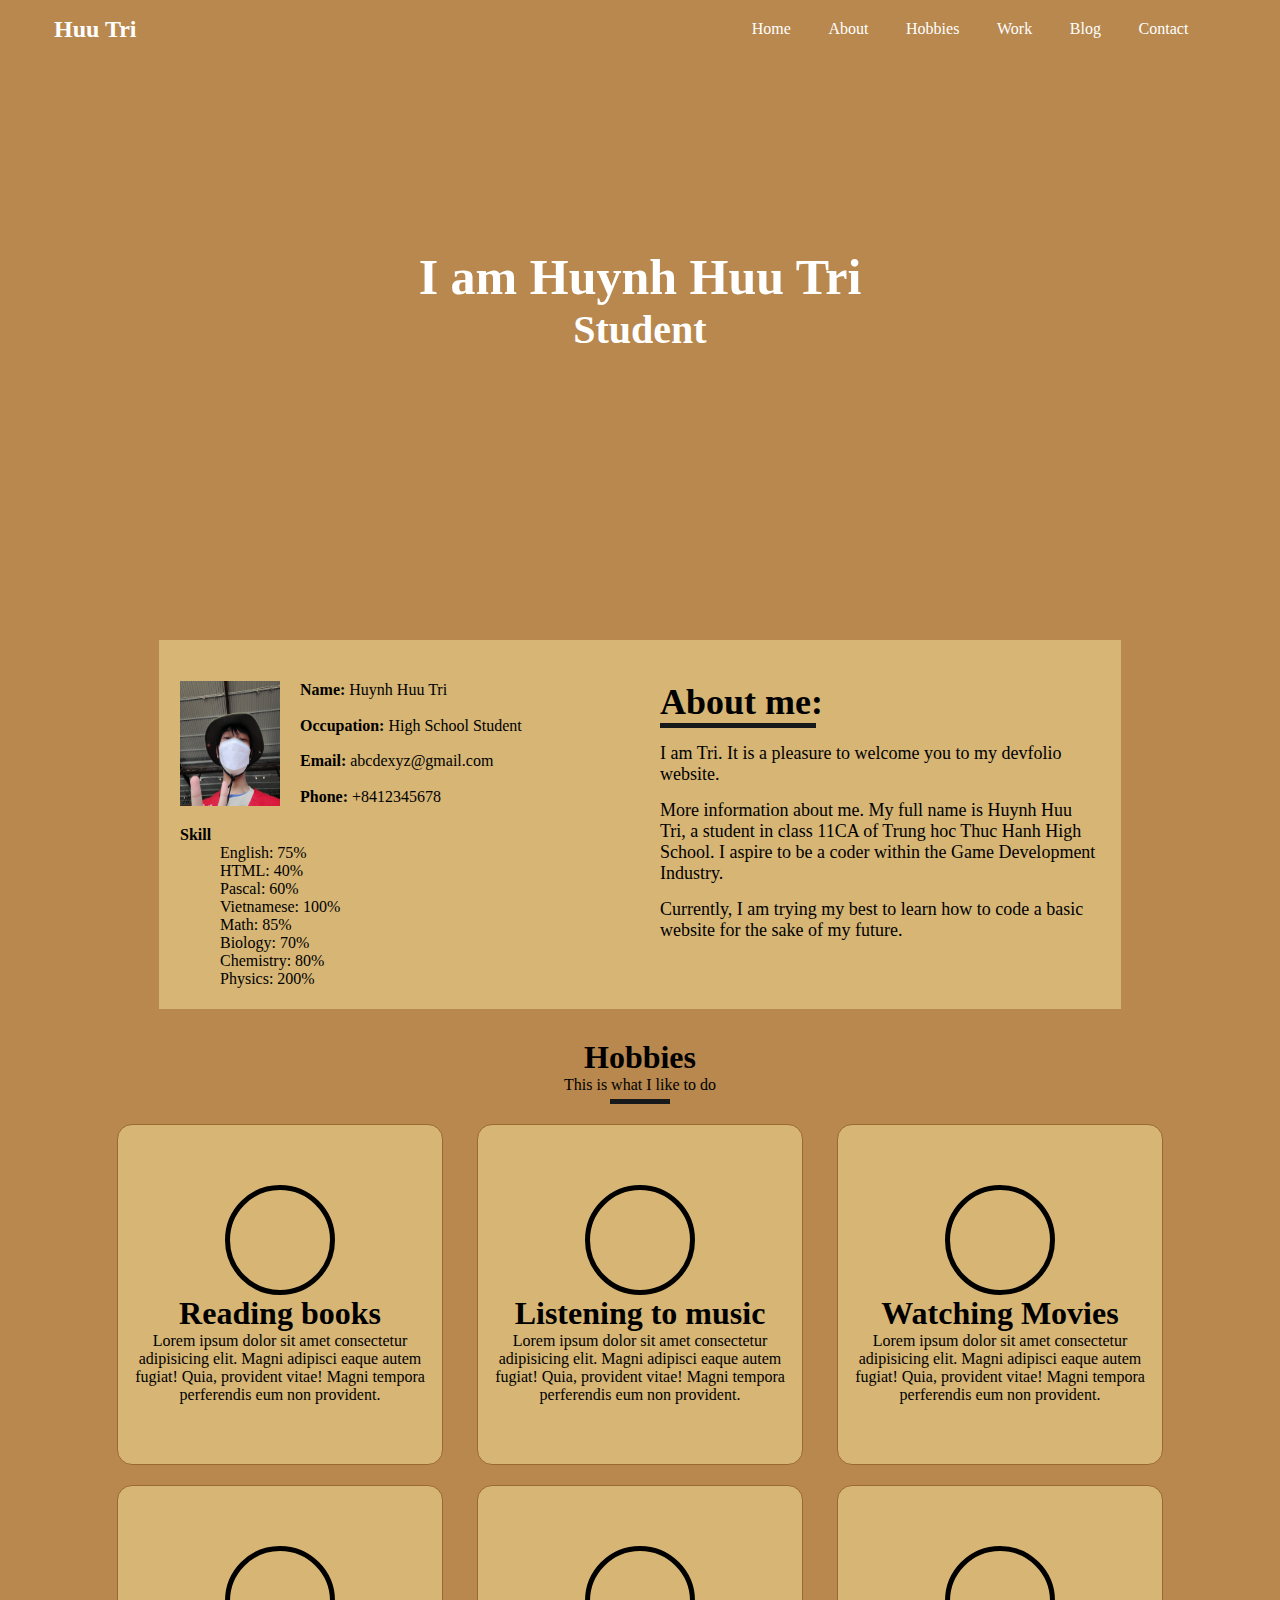
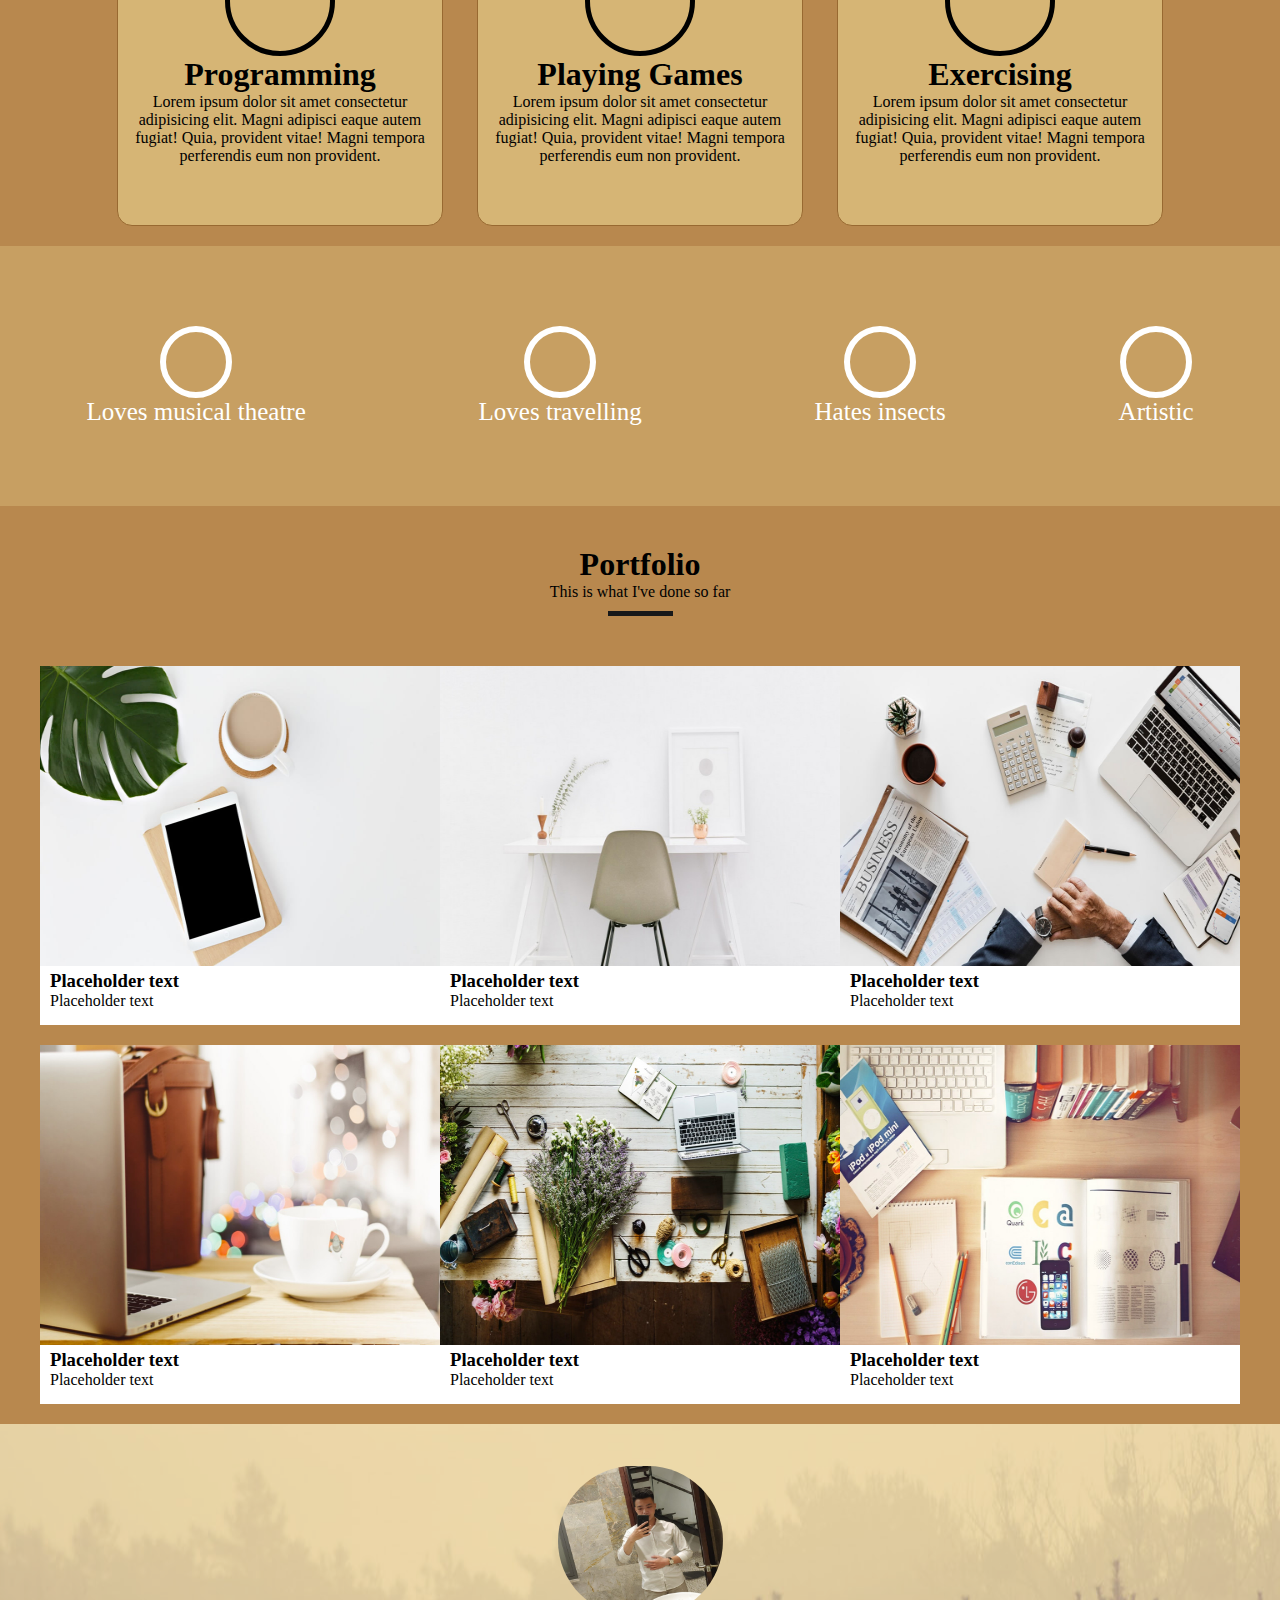
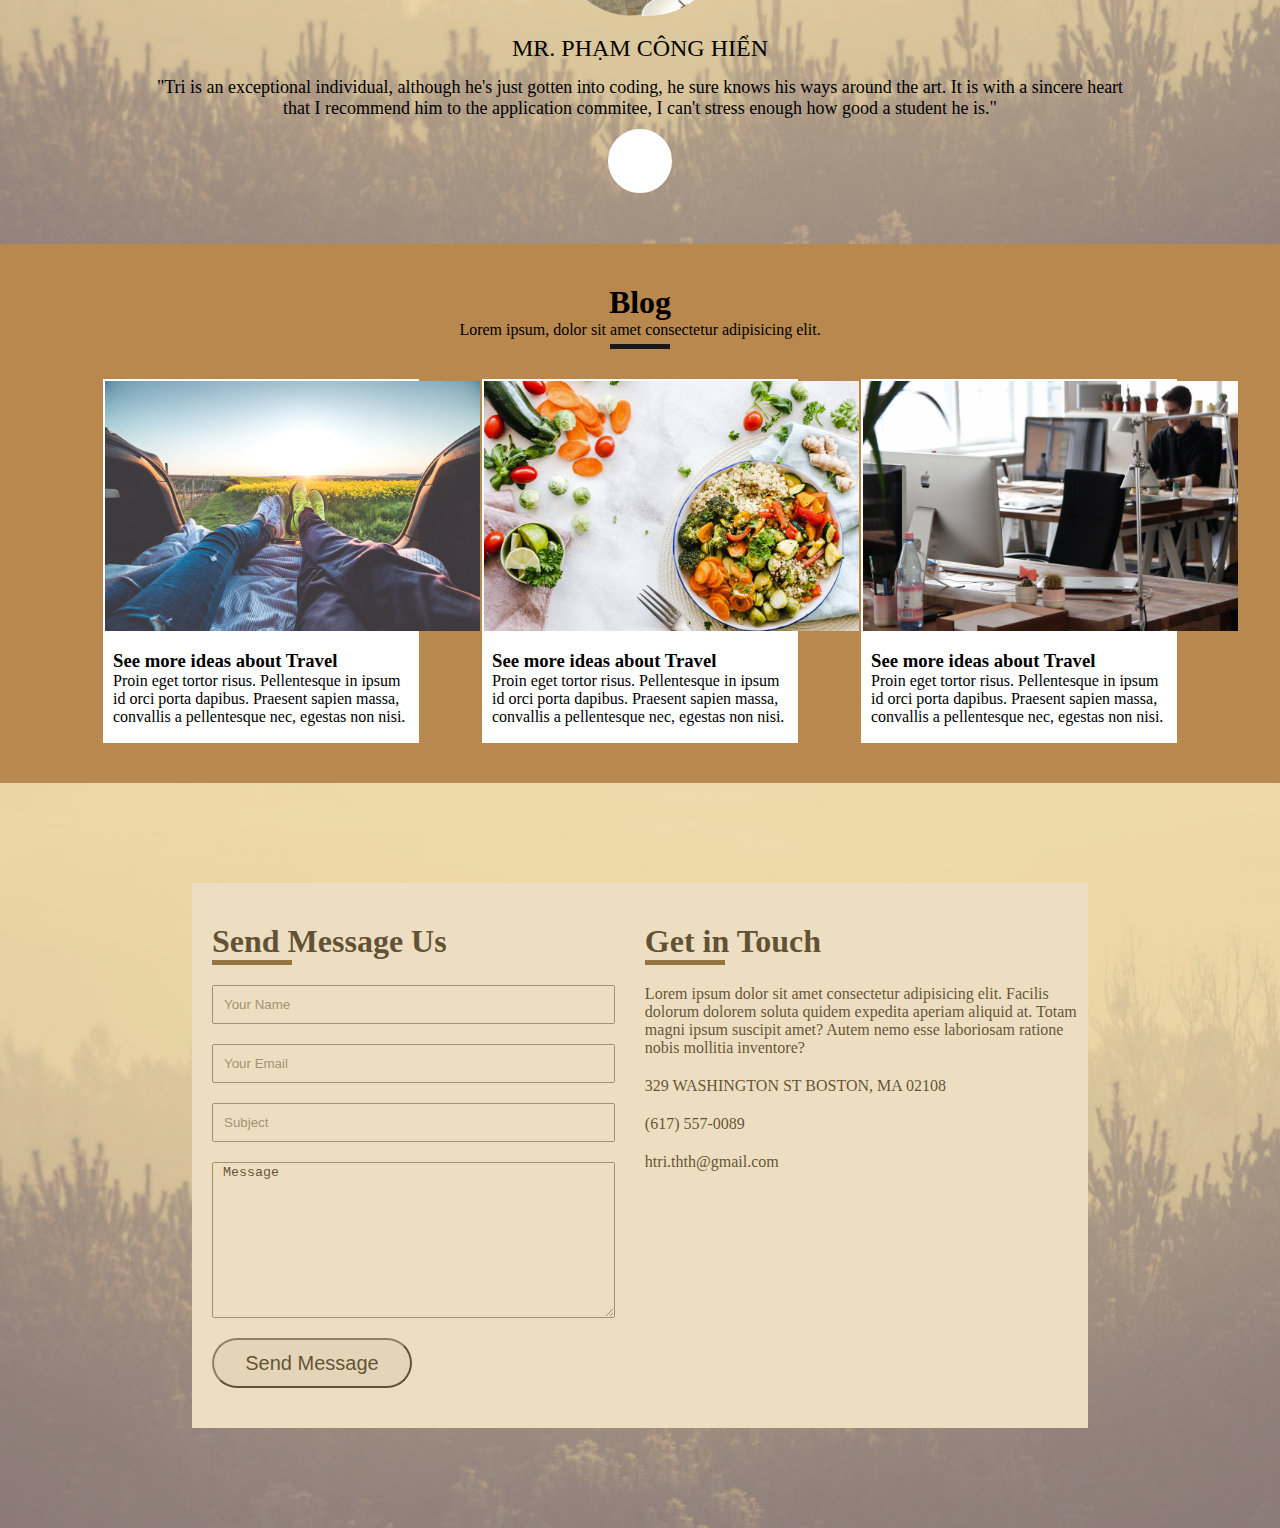
==== index.html @ 5ce6887d "upload source code" ====
<!DOCTYPE html>
<html lang="en">
<head>
    <meta charset="UTF-8">
    <meta http-equiv="X-UA-Compatible" content="IE=edge">
    <meta name="viewport" content="width=device-width, initial-scale=1.0">
    <title>DevFolio</title>
    <link rel="stylesheet" href="DevFolio.css">
    <link rel="stylesheet" href="https://use.fontawesome.com/releases/v5.8.1/css/all.css" integrity="sha384-50oBUHEmvpQ+1lW4y57PTFmhCaXp0ML5d60M1M7uH2+nqUivzIebhndOJK28anvf" crossorigin="anonymous">
</head>
<body>
    <div class="website-container">
        <div class="header">
            <div class="header-devfolio">
                <h2>Huu Tri</h2>
            </div>

            <ul class="header-options-choices">
                <li>Home</li>
                <li>About</li>
                <li>Hobbies</li>
                <li>Work</li>
                <li>Blog</li>
                <li>Contact</li>
            </ul>
        </div>

        <div class="intro">
            <div class="intro-container">
            </div>
            <div class="intro-text">
                <h1 class="intro-title">I am Huynh Huu Tri</h1>
                <h2 class="intro-subtitle">Student</h2>
            </div>
        </div>

        <div class="profile">
            <div class="profile-left">
                <div class="profile-left-top">
                    <img src="./img/Anh Devfolio.jpg" alt="" class="profile-image">
                    <div class="profile-left-top-content">
                        <p><b>Name:</b> Huynh Huu Tri</p>
                        <p><b>Occupation:</b> High School Student</p>
                        <p><b>Email:</b> abcdexyz@gmail.com</p>
                        <p><b>Phone:</b> +8412345678</p>
                    </div>
                </div>
                <b>Skill</b>
                <ul>
                    <li>English: 75%</li>
                    <li>HTML: 40%</li>
                    <li>Pascal: 60%</li>
                    <li>Vietnamese: 100%</li>
                    <li>Math: 85%</li>
                    <li>Biology: 70%</li>
                    <li>Chemistry: 80%</li>
                    <li>Physics: 200%</li>
                </ul>
            </div>
            <div class="profile-right">
                <h1>About me:</h1>
                <div class="profile-bar">
                </div>
                <p>I am Tri. It is a pleasure to welcome you to my devfolio website.</p>
                <p>More information about me. My full name is Huynh Huu Tri, a student in class 11CA of Trung hoc Thuc Hanh High School. I aspire to be a coder within the Game Development Industry.</p>
                <p>Currently, I am trying my best to learn how to code a basic website for the sake of my future.</p>
            </div>
        </div>

        <div class="hobbies">
            <h1>Hobbies</h1>
            <p>This is what I like to do</p>
            <div class="hobby-line">
            </div>
            <div class="hobbies-top">
               <div class="hobby-container">
                    <div class="hobby-all">
                        <div class="hobby">
                            <i class="fas fa-book"></i>
                        </div>
                        <div class="hobby-content">
                            <h1>Reading books</h1>
                            <p>Lorem ipsum dolor sit amet consectetur adipisicing elit. Magni adipisci eaque autem fugiat! Quia, provident vitae! Magni tempora perferendis eum non provident.</p>
                        </div>
                    </div>
               </div>

               <div class="hobby-container">
                    <div class="hobby-all">
                        <div class="hobby">
                            <i class="fas fa-headphones"></i>
                        </div>
                        <div class="hobby-content">
                            <h1>Listening to music</h1>
                            <p>Lorem ipsum dolor sit amet consectetur adipisicing elit. Magni adipisci eaque autem fugiat! Quia, provident vitae! Magni tempora perferendis eum non provident.</p>
                        </div>
                    </div>
               </div>
               <div class="hobby-container">
                    <div class="hobby-all">
                        <div class="hobby">
                            <i class="fas fa-film"></i>
                        </div>
                        <div class="hobby-content">
                            <h1>Watching Movies</h1>
                            <p>Lorem ipsum dolor sit amet consectetur adipisicing elit. Magni adipisci eaque autem fugiat! Quia, provident vitae! Magni tempora perferendis eum non provident.</p>
                        </div>
                    </div>
               </div>
            </div>

            <div class="hobbies-bottom">
               <div class="hobby-container">
                    <div class="hobby-all">
                        <div class="hobby">
                            <i class="fas fa-tv"></i>
                        </div>
                        <div class="hobby-content">
                            <h1>Programming</h1>
                            <p>Lorem ipsum dolor sit amet consectetur adipisicing elit. Magni adipisci eaque autem fugiat! Quia, provident vitae! Magni tempora perferendis eum non provident.</p>
                        </div>
                    </div>
               </div>

               <div class="hobby-container">
                    <div class="hobby-all">
                        <div class="hobby">
                            <i class="fas fa-gamepad"></i>
                        </div>
                        <div class="hobby-content">
                            <h1>Playing Games</h1>
                            <p>Lorem ipsum dolor sit amet consectetur adipisicing elit. Magni adipisci eaque autem fugiat! Quia, provident vitae! Magni tempora perferendis eum non provident.</p>
                        </div>
                    </div>
               </div>
               <div class="hobby-container">
                    <div class="hobby-all">
                        <div class="hobby">
                            <i class="fas fa-walking"></i>
                        </div>
                        <div class="hobby-content">
                            <h1>Exercising</h1>
                            <p>Lorem ipsum dolor sit amet consectetur adipisicing elit. Magni adipisci eaque autem fugiat! Quia, provident vitae! Magni tempora perferendis eum non provident.</p>
                        </div>
                    </div>
               </div>
            </div>
        </div>

        <div class="statistics">
            <div class="statistics-overlay"></div>
            <div class="statistics-container">
                <div class="statistics-circle">
                    <i class="fas fa-theater-masks"></i>
                </div>
                <div class="statistics-content">
                    <p>Loves musical theatre</p>
                </div>
            </div>
            <div class="statistics-container">
                <div class="statistics-circle">
                    <i class="fas fa-passport"></i>
                </div>
                <div class="statistics-content">
                    <p>Loves travelling</p>
                </div>
            </div>
            <div class="statistics-container">
                <div class="statistics-circle">
                    <i class="fas fa-spider"></i>
                </div>
                <div class="statistics-content">
                    <p>Hates insects</p>
                </div>
            </div>
            <div class="statistics-container">
                <div class="statistics-circle">
                    <i class="fas fa-palette"></i>
                </div>
                <div class="statistics-content">
                    <p>Artistic</p>
                </div>
            </div>
        </div>

        <div class="work">
            <div class="work-title">
                <h1>Portfolio</h1>
                <p>This is what I've done so far</p>
            </div>
            <div class="work-bar"></div>
            <div class="work-rows">
                <div class="work-card">
                    <img src="img/work-1.jpg" alt="" class="work-image">
                    <div class="work-wrapper">
                        <h3>Placeholder text</h3>
                        <p>Placeholder text</p>
                    </div>
                </div>
                <div class="work-card">
                    <img src="img/work-2.jpg" alt="" class="work-image">
                    <div class="work-wrapper">
                        <h3>Placeholder text</h3>
                        <p>Placeholder text</p>
                    </div>
                </div>
                <div class="work-card">
                    <img src="img/work-3.jpg" alt="" class="work-image">
                    <div class="work-wrapper">
                        <h3>Placeholder text</h3>
                        <p>Placeholder text</p>
                    </div>
                </div>
            </div>
            <div class="work-rows">
                <div class="work-card">
                    <img src="img/work-4.jpg" alt="" class="work-image">
                    <div class="work-wrapper">
                        <h3>Placeholder text</h3>
                        <p>Placeholder text</p>
                    </div>
                </div>
                <div class="work-card">
                    <img src="img/work-5.jpg" alt="" class="work-image">
                    <div class="work-wrapper">
                        <h3>Placeholder text</h3>
                        <p>Placeholder text</p>
                    </div>
                </div>
                <div class="work-card">
                    <img src="img/work-6.jpg" alt="" class="work-image">
                    <div class="work-wrapper">
                        <h3>Placeholder text</h3>
                        <p>Placeholder text</p>
                    </div>
                </div>
            </div>
        </div>

        <div class="feedback">
            <div class="feedback-overlay"></div>
            <div class="feedback-content">       
                <img src="img/Mentor.jpg" alt="">
                <h2>MR. PHẠM CÔNG HIỂN</h2>
                <p>"Tri is an exceptional individual, although he's just gotten into coding, he sure knows his ways around the art. It is with a sincere heart that I recommend him to the application commitee, I can't stress enough how good a student he is."</p>
                <div class="feedback-icon">
                    <i class="fa fa-quote-right"></i>  
                </div>   
            </div>
        </div>

        <div class="blog">
            <div class="blog-header">
                <h1>Blog</h1>
                <p>Lorem ipsum, dolor sit amet consectetur adipisicing elit.</p>
                <div class="blog-bar"></div>
            </div>
            <div class="blog-content">
                <div class="blog-card">
                    <div class="card-image">
                        <img src="img/post-1.jpg" alt="">
                    </div>
                    <div class="card-body">
                        <h3>See more ideas about Travel</h3>
                        <p>Proin eget tortor risus. Pellentesque in ipsum id orci porta dapibus. Praesent sapien massa, convallis a pellentesque nec, egestas non nisi.</p>
                    </div>
                </div>
                <div class="blog-card">
                    <div class="card-image">
                        <img src="img/post-2.jpg" alt="">
                    </div>
                    <div class="card-body">
                        <h3>See more ideas about Travel</h3>
                        <p>Proin eget tortor risus. Pellentesque in ipsum id orci porta dapibus. Praesent sapien massa, convallis a pellentesque nec, egestas non nisi.</p>
                    </div>
                </div>
                <div class="blog-card">
                    <div class="card-image">
                        <img src="img/post-3.jpg" alt="">
                    </div>
                    <div class="card-body">
                        <h3>See more ideas about Travel</h3>
                        <p>Proin eget tortor risus. Pellentesque in ipsum id orci porta dapibus. Praesent sapien massa, convallis a pellentesque nec, egestas non nisi.</p>
                    </div>
                </div>
            </div>
        </div>

        <div class="contact">
            <div class="contact-overlay">
            </div>
            <div class="contact-content">
                <div class="contact-left">
                    <h1>Send Message Us</h1>
                    <div class="contact-bar"></div>
                    <input type="text" placeholder="Your Name">
                    <input type="text" placeholder="Your Email">
                    <input type="text" placeholder="Subject">
                    <textarea name="" id="" cols="30" rows="10">Message</textarea>
                    <button>Send Message</button>
                </div>
                <div class="contact-right">
                    <h1>Get in Touch</h1>
                    <div class="contact-bar"></div>
                    <p>Lorem ipsum dolor sit amet consectetur adipisicing elit. Facilis dolorum dolorem soluta quidem expedita aperiam aliquid at. Totam magni ipsum suscipit amet? Autem nemo esse laboriosam ratione nobis mollitia inventore?</p>
                    <ul>
                        <li><i class="fas fa-location-arrow"></i> 329 WASHINGTON ST BOSTON, MA 02108</li>
                        <li><i class="fas fa-phone"></i> (617) 557-0089</li>
                        <li><i class="fas fa-envelope"></i> htri.thth@gmail.com</li>
                    </ul>
                </div>
            </div>
        </div>
    </div>
</body>
</html>
---- DevFolio.css ----
*{
    margin: 0;
    list-style: none;
}

.website-container{
    background-color: #b8884e;
}

/* Header */
.header{
    display: flex;
    flex-direction: row;
    width: 100%;
    justify-content: space-around;
    align-items: center;
    margin: 0 auto;
    background-color: #b8884e;
    color: #FFFFFF;
    position: fixed;
    left: 0;
    right: 0;
    top: 0;
    z-index: 11;
}

.header-devfolio{
    width: 40%;

}

.header-options-choices{
    display: flex;
    justify-content: space-evenly;
    align-items: center;
    width: 40%;
    /* padding: 20px 0 20px 0; */
    height: 58.4px;
}

.header-options-choices li{
    list-style: none;
}

/* Intro */

.intro-container{
    /* position: relative; */
    position: absolute;
    background-color: #b8884e;
    opacity: 50%;
    left: 0;
    right: 0;
    top: 0;
    bottom: 0;
}

.intro{
    position: relative;
    color: white;
    background-image: url(https://wallpapers.com/images/hd/dark-academia-harry-potter-1979apfla13d2edk.jpg);
    width: 100%;
    z-index: 1;
    height: 600px;
    display: flex;
    align-items: center;
    justify-content: center;
}

.intro-text{
    text-align: center;
    z-index: 1;
}

.intro-title{
    font-size: 50px;
}

.intro-subtitle{
    font-size: 40px;
}

/* Profile */
.profile{
    margin-top: 40px;
    margin-left: auto;
    margin-right: auto;
    color: black;
    border: 1px solid #d6b575;
    width: 75%;
    display: flex;
    padding-top: 20px;
    background-color: #d6b575;
}

.profile-bar{
    height: 5px;
    width: 156px;
    background-color: #171819;
}

.profile-image{
    width: 100px;
    height: 125px;
}

.profile-left{
    width: 50%;
    margin: 20px;
}

.profile-left li{
    list-style-type: none;
}

.profile-left-top{
    display: flex;
    margin-bottom: 20px;
    font-size: 16px;
}

.profile-left-top-content{
    margin-left: 20px;
    display: flex;
    flex-direction: column;
    justify-content: space-between;
}

.profile-right{
    width: 50%;
    margin: 20px;
    font-size: 18px;
}

.profile-right p{
    margin: 15px 0;
}

/* Services */
.hobbies{
    padding-top: 30px;
    text-align: center;
}

.hobby-line{
    width: 60px;
    height: 5px;
    background-color: #171819;
    margin: 5px auto 20px auto;
}

.hobbies-top{
    display: flex;
    margin-top: 20px;
    justify-content: space-around;
    margin: 0 100px;
}

.hobby-container{
    border: 1px solid #986931;
    border-radius: 15px;
    width: 30%;
    background-color: #d6b575;
}

.hobby-all{
    margin: 60px 10px;
}

.hobby{
    border: 5px solid black;
    border-radius: 50%;
    width: 100px;
    height: 100px;
    line-height: 100px;
    font-size: 60px;
    margin: 0 auto;
}

.hobbies-bottom{
    display: flex;
    margin-top: 20px;
    justify-content: space-around;
    margin: 20px 100px;
}

/* Statistics */
.statistics{
    position: relative;
    background-image: url("https://wallpaperaccess.com/full/5652415.png");
    padding: 80px 0;
    display: flex;
    justify-content: space-around;
    background-blend-mode: multiply;
}

.statistics-overlay{
    position: absolute;
    background-color: #d6b575;
    left: 0;
    right: 0;
    bottom: 0;
    top: 0;
    opacity: 50%;
}

.statistics-container{
    text-align: center;
    z-index: 1;
}

.statistics-content{
    color: white;
    font-size: 25px;
    text-align: center;
}

.statistics-circle{
    border: 6px solid white;
    border-radius: 50%;
    width: 60px;
    height: 60px;
    line-height: 60px;
    font-size: 40px;
    margin: 0 auto;
    color: white;
}

/* Work */
.work-title{
    margin: 40px auto;
    text-align: center;
}

.work-bar{
    width: 65px;
    height: 5px;
    background-color: #171819;
    margin: -30px auto 50px auto;
}

.work-rows{
    display: flex;
    flex-wrap: wrap;
    margin: 20px 40px;
    justify-content: space-evenly;
}

.work-image{
    width: 400px;
    /* object-fit: cover; */
    height: 300px;
}

.work-card{
    background-color: white;
    padding-bottom: 15px;
}

.work-wrapper{
    margin: 0 0 0 10px;
}

/* Feedback */
.feedback{
    background-image: url(img/overlay-bg.jpg);
    background-repeat: no-repeat;
    background-position: center;
    height: 380px;
    position: relative;
    display: flex;
    align-items: center;
    justify-content: center;
    padding: 20px;
    margin-top: 20px;
}

.feedback-overlay{
    position: absolute;
    background-color: #d6b575;
    top: 0;
    left: 0;
    right: 0;
    bottom: 0;
    opacity: 45%;
    /* display: flex;
    justify-content: center; */
}

.feedback-content{
    text-align: center;
    z-index: 1;
    margin: 0 auto;
    width: 80%;
    color: black;
}

.feedback-content img{
    height: 150px;
    width: 165px;
    border-radius: 100px;
}

.feedback-content h2{
    font-weight: 500;
    margin: 15px 0;
}

.feedback-content p{
    font-size: 18px;
    font-weight: 400;
}

.feedback-icon{
    text-align: center;
    font-size: 32px;
    border: 6px solid white;
    border-radius: 50%;
    width: 52px;
    height: 52px;
    line-height: 50px;
    background-color: white;
    margin: 10px auto;
}

/* Blog */
.blog-header{
    margin-top: 40px;
    text-align: center;
}

.blog-bar{
    height: 5px;
    width: 60px;
    background-color: #171819;
    margin: 5px auto 30px auto;
}

.blog-content{
    display: flex;
    margin: 0 40px;
    justify-content: space-evenly;
}

.blog-card{
    background-color: #FFF;
    border: 2px solid #FFF;
    width: 26%;

}

.blog-card img{
    height: 250px;
}

.card-body{
    padding: 15px 8px;
}

/* Contact */
.contact{
    margin-top: 40px;
    position: relative;
    background-image: url(img/overlay-bg.jpg);
    background-repeat: no-repeat;
    background-position: center;
    padding: 100px 0;
}

.contact-overlay{
    position: absolute;
    background-color: #d6b575;
    top: 0;
    left: 0;
    right: 0;
    bottom: 0;
    opacity: 45%;
}

.contact-content{
    padding: 40px 0;
    background-color: white;
    margin: 0 auto;
    width: 70%;
    display: flex;
    /* height: 50%; */
}

.contact-left{
    width: 50%;
    display: flex;
    flex-direction: column;
    margin-left: 20px;
}

.contact-left input{
    margin-top: 20px;
}

.contact-left textarea{
    margin-top: 20px;
}

.contact-left button{
    margin-top: 20px;
    /* width: 107px; */
    font-size: 20px;
    width: 200px;
    height: 50px;
    border-radius: 32px;
}

.contact-right{
    width: 55%;
    margin-left: 30px;
}

.contact-right p{
    margin-top: 20px;
}

.contact-right ul{
    margin-top: 20px;
    padding: 0;
}

.contact-right li{
    margin-top: 20px;
}

.contact-bar{
    height: 5px;
    width: 80px;
    background-color: #5e3e17;
}

.contact-left input{
    padding: 10px;
}

.contact-left textarea{
    padding-left: 10px;
}
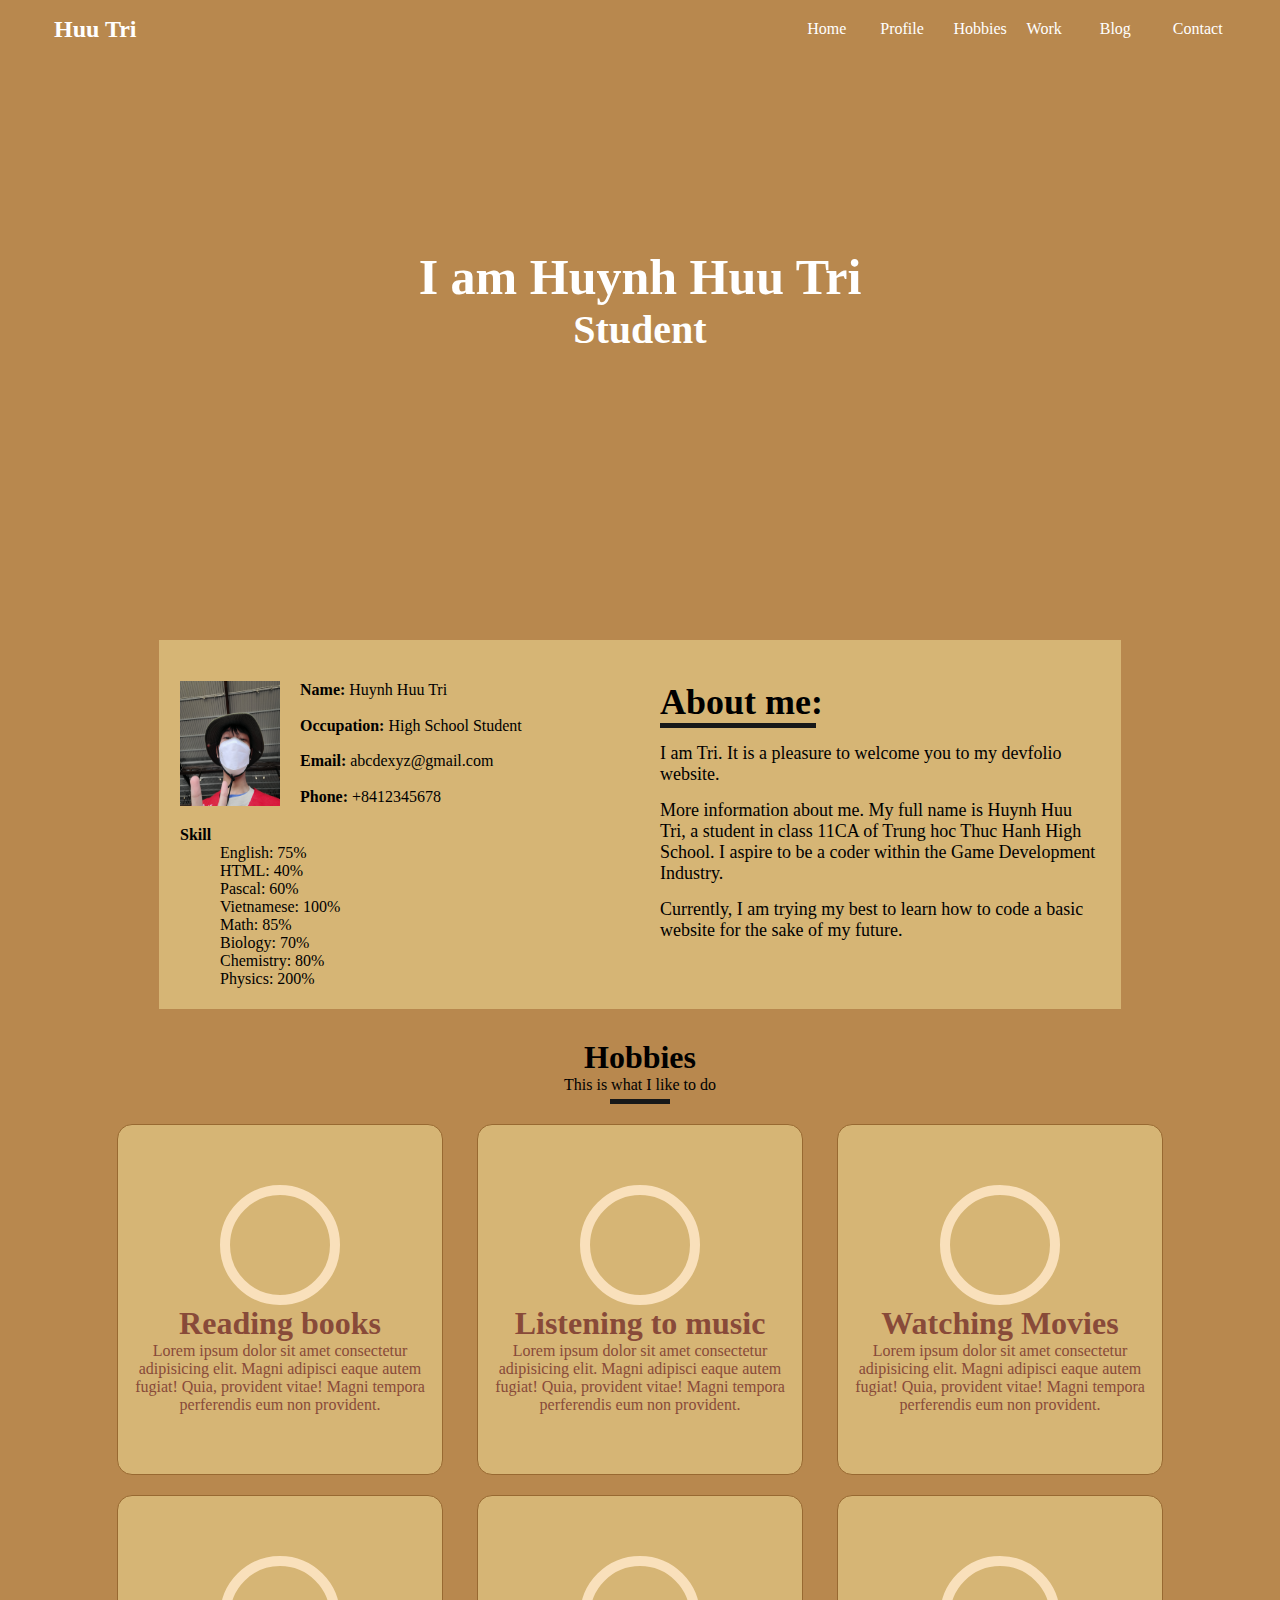
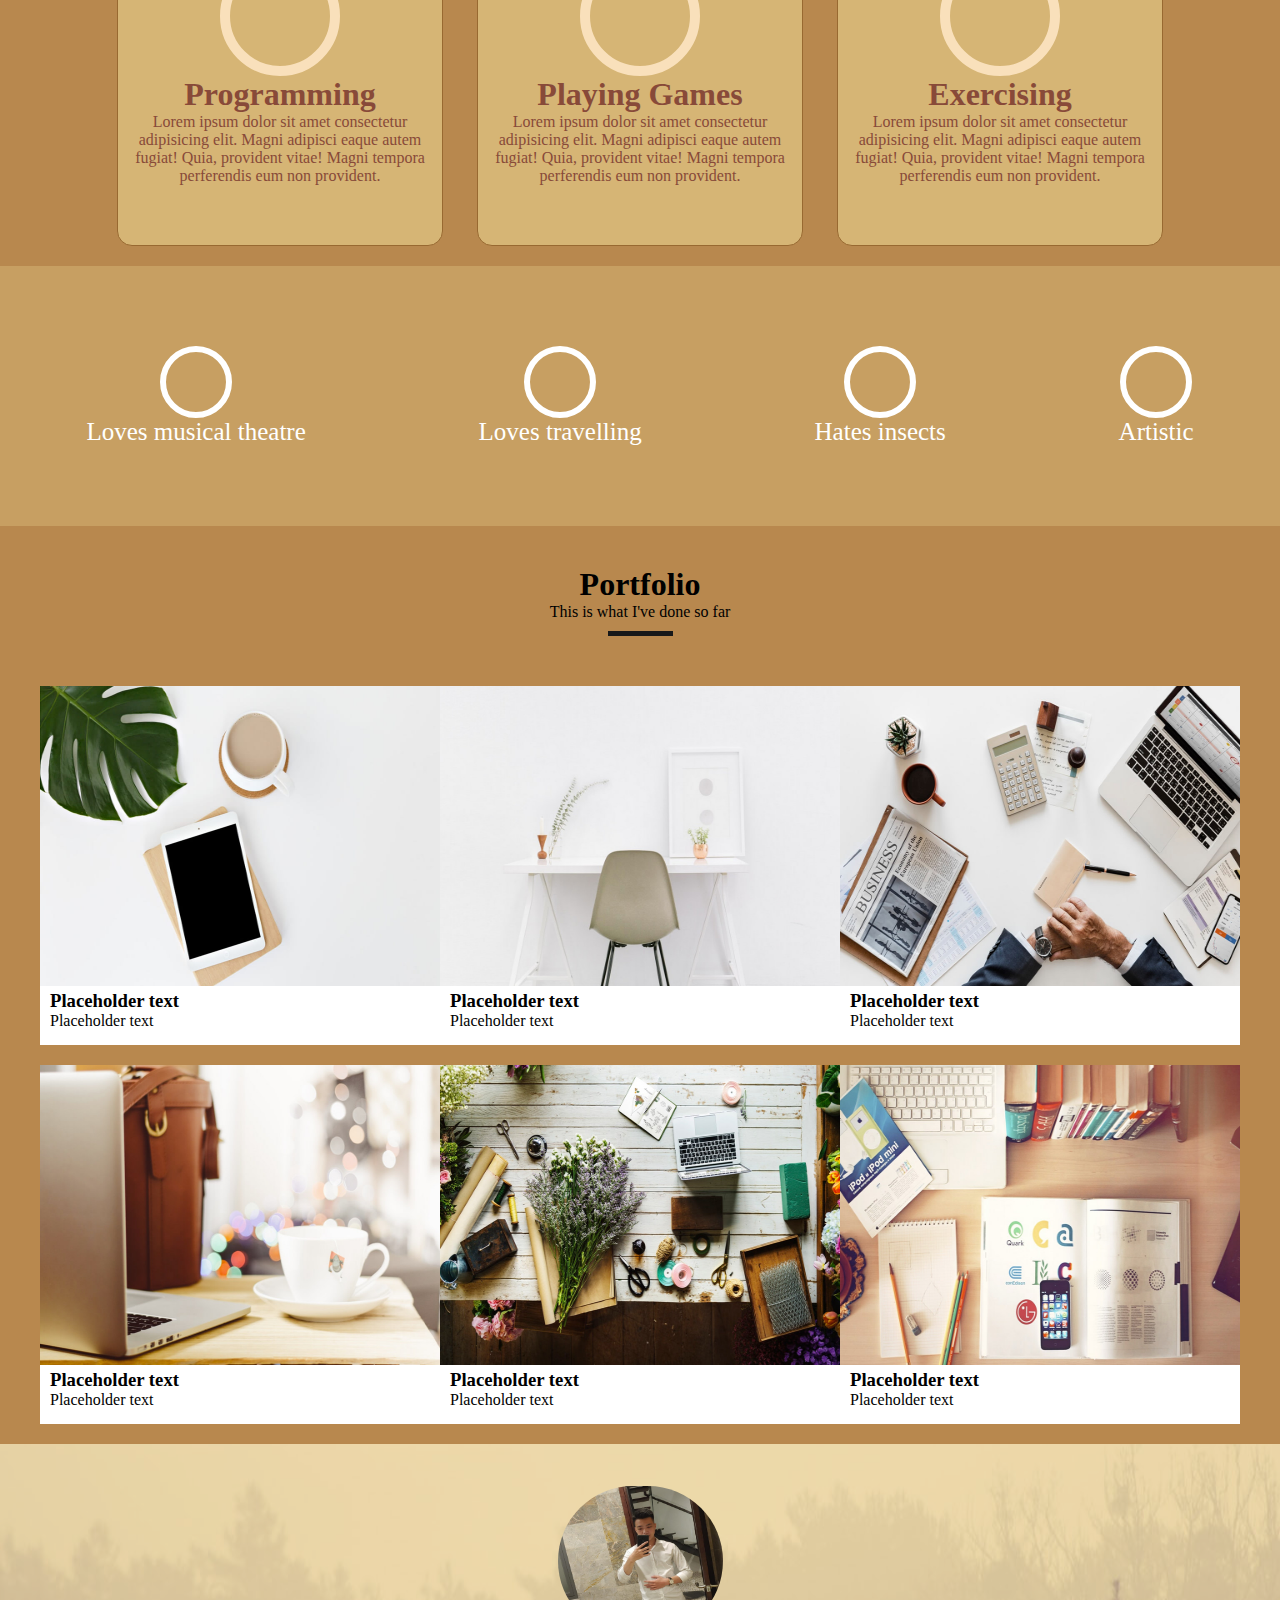
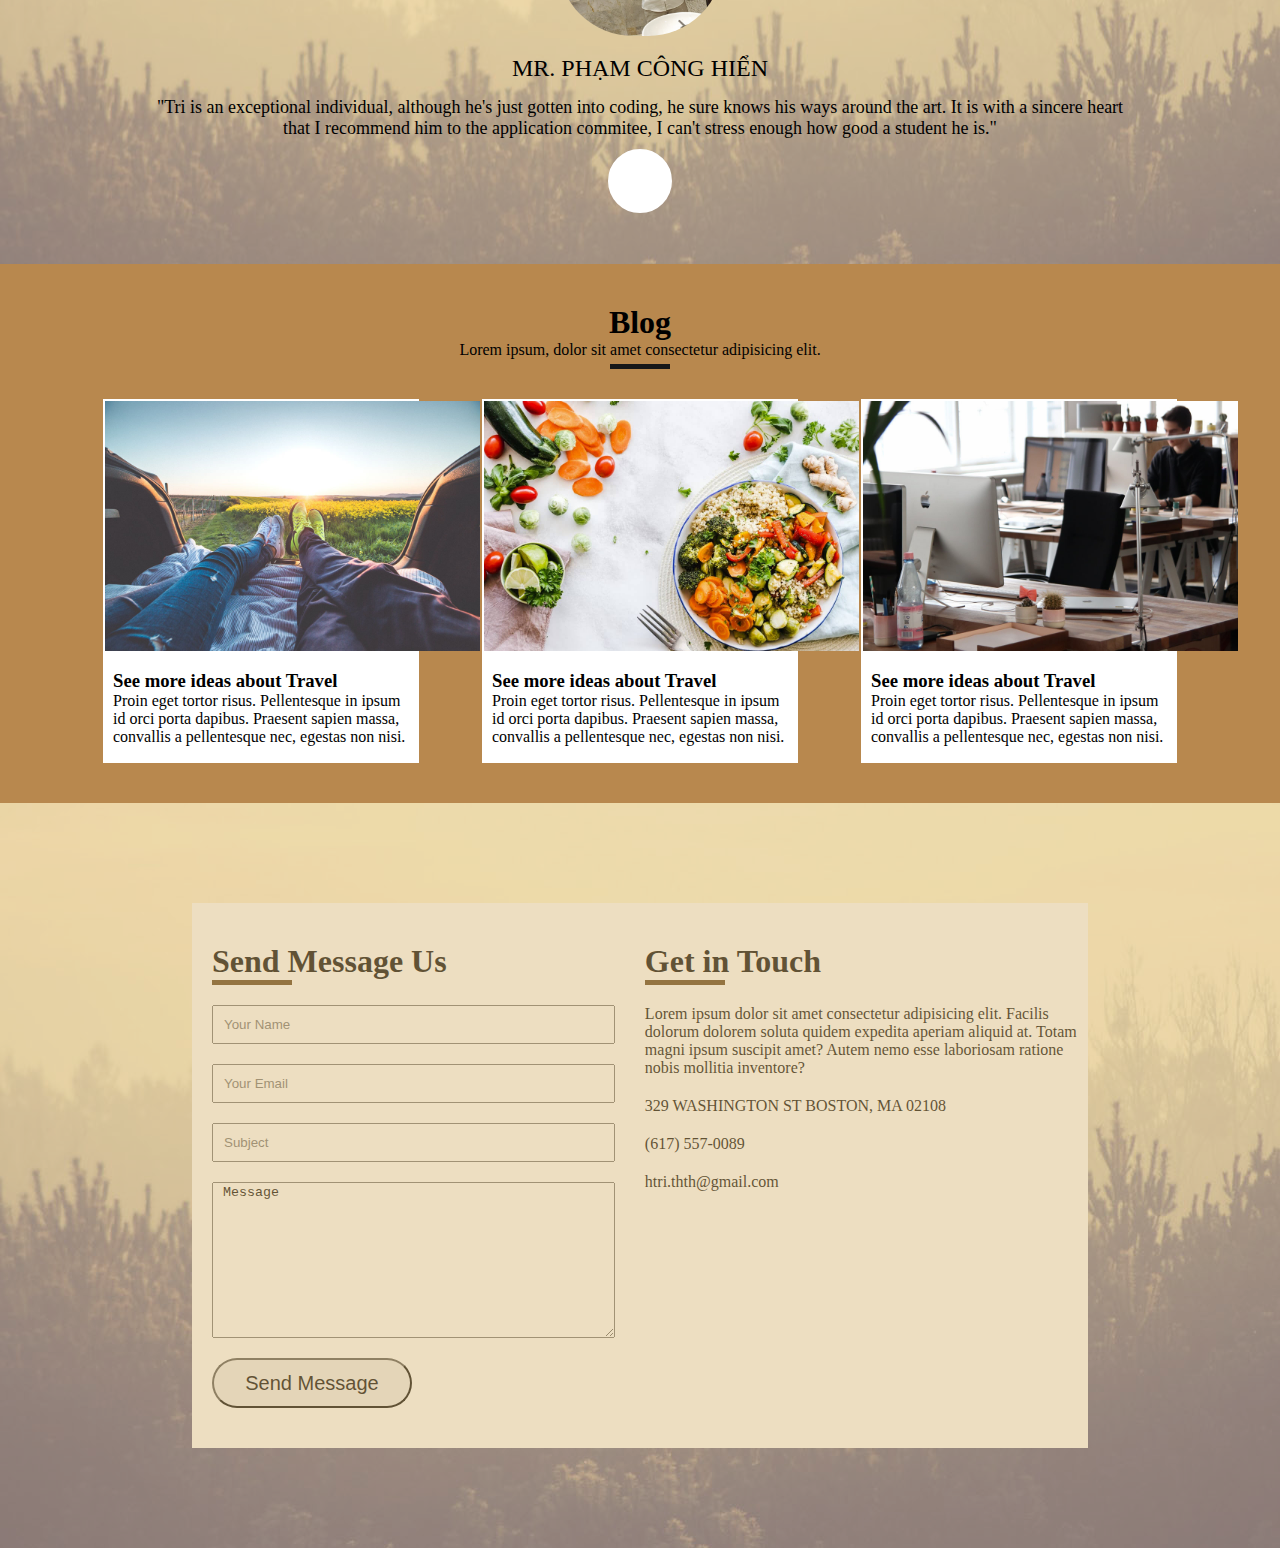
==== commit fddb8b57: "Added hover" ====
--- a/index.html
+++ b/index.html
@@ -16,16 +16,16 @@
             </div>
 
             <ul class="header-options-choices">
-                <li>Home</li>
-                <li>About</li>
-                <li>Hobbies</li>
-                <li>Work</li>
-                <li>Blog</li>
-                <li>Contact</li>
+                <li><a href="#home">Home</a></li>
+                <li><a href="#profile">Profile</a></li>
+                <li><a href="#hobbies">Hobbies</a></li>
+                <li><a href="#portfolio">Work</a></li>
+                <li><a href="#blog">Blog</a></li>
+                <li><a href="#contact">Contact</a></li>
             </ul>
         </div>
 
-        <div class="intro">
+        <div class="intro" id="home">
             <div class="intro-container">
             </div>
             <div class="intro-text">
@@ -34,7 +34,7 @@
             </div>
         </div>
 
-        <div class="profile">
+        <div class="profile" id="profile">
             <div class="profile-left">
                 <div class="profile-left-top">
                     <img src="./img/Anh Devfolio.jpg" alt="" class="profile-image">
@@ -67,7 +67,7 @@
             </div>
         </div>
 
-        <div class="hobbies">
+        <div class="hobbies" id="hobbies">
             <h1>Hobbies</h1>
             <p>This is what I like to do</p>
             <div class="hobby-line">
@@ -183,7 +183,7 @@
             </div>
         </div>
 
-        <div class="work">
+        <div class="work" id="portfolio">
             <div class="work-title">
                 <h1>Portfolio</h1>
                 <p>This is what I've done so far</p>
@@ -249,7 +249,7 @@
             </div>
         </div>
 
-        <div class="blog">
+        <div class="blog" id="blog">
             <div class="blog-header">
                 <h1>Blog</h1>
                 <p>Lorem ipsum, dolor sit amet consectetur adipisicing elit.</p>
@@ -286,7 +286,7 @@
             </div>
         </div>
 
-        <div class="contact">
+        <div class="contact" id="contact">
             <div class="contact-overlay">
             </div>
             <div class="contact-content">
--- a/DevFolio.css
+++ b/DevFolio.css
@@ -1,6 +1,25 @@
 *{
     margin: 0;
     list-style: none;
+}
+
+a{
+    position: absolute;
+    text-decoration: none;
+    color: #FFFFFF;
+    /* left: 0; */
+    /* right: 0; */
+    top: 0;
+    bottom: 0;
+    display: flex;
+    /* text-align: center; */
+    align-items: center;
+    padding: 0 20px;
+}
+
+a:hover{
+    color: #b8884e;
+    background-color: white;
 }
 
 .website-container{
@@ -168,13 +187,21 @@
 }
 
 .hobby{
-    border: 5px solid black;
+    border: 10px solid #F9E0BB;
     border-radius: 50%;
     width: 100px;
     height: 100px;
     line-height: 100px;
     font-size: 60px;
     margin: 0 auto;
+    color: #884A39;
+    transition: all 0.5s ease;
+}
+
+.hobby:hover{
+    background-color: #FFC26F;
+    border-color: #cfad69;
+    color: white;
 }
 
 .hobbies-bottom{
@@ -182,6 +209,10 @@
     margin-top: 20px;
     justify-content: space-around;
     margin: 20px 100px;
+}
+
+.hobby-content{
+    color: #884A39;
 }
 
 /* Statistics */
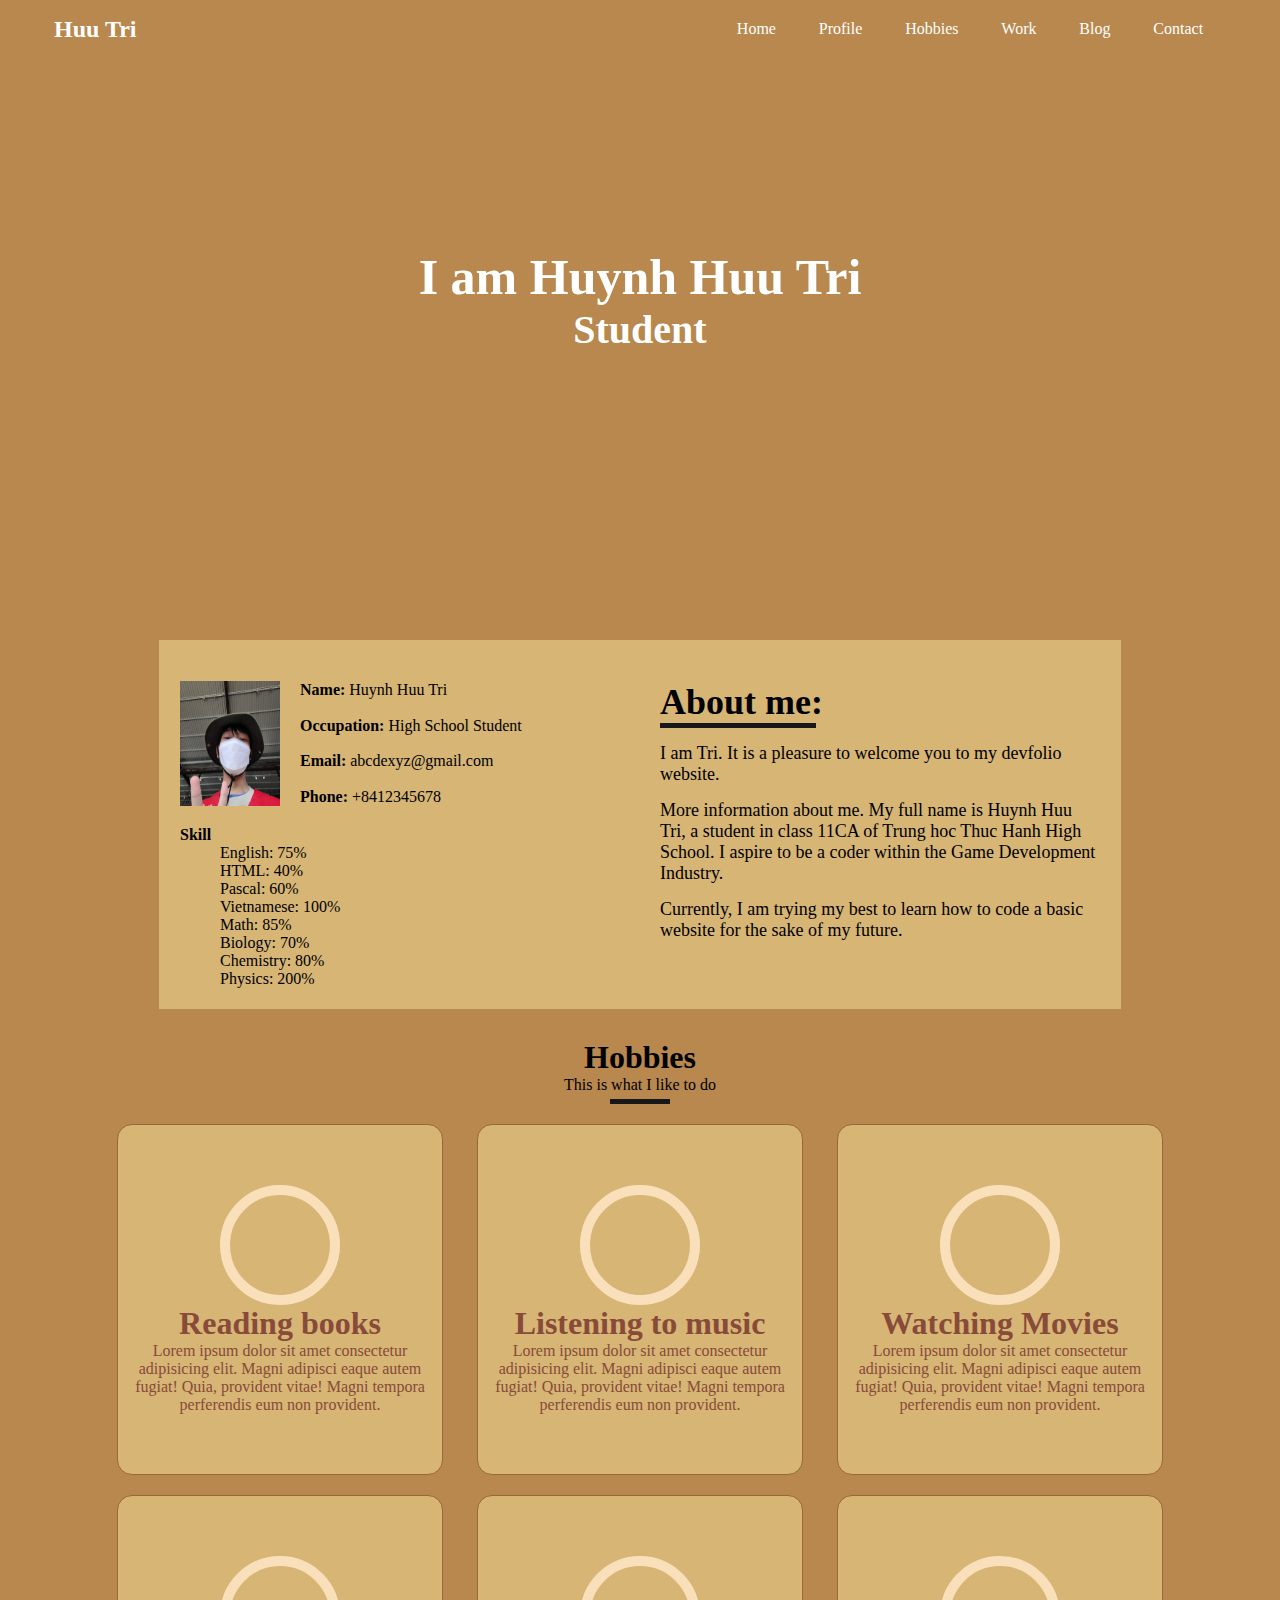
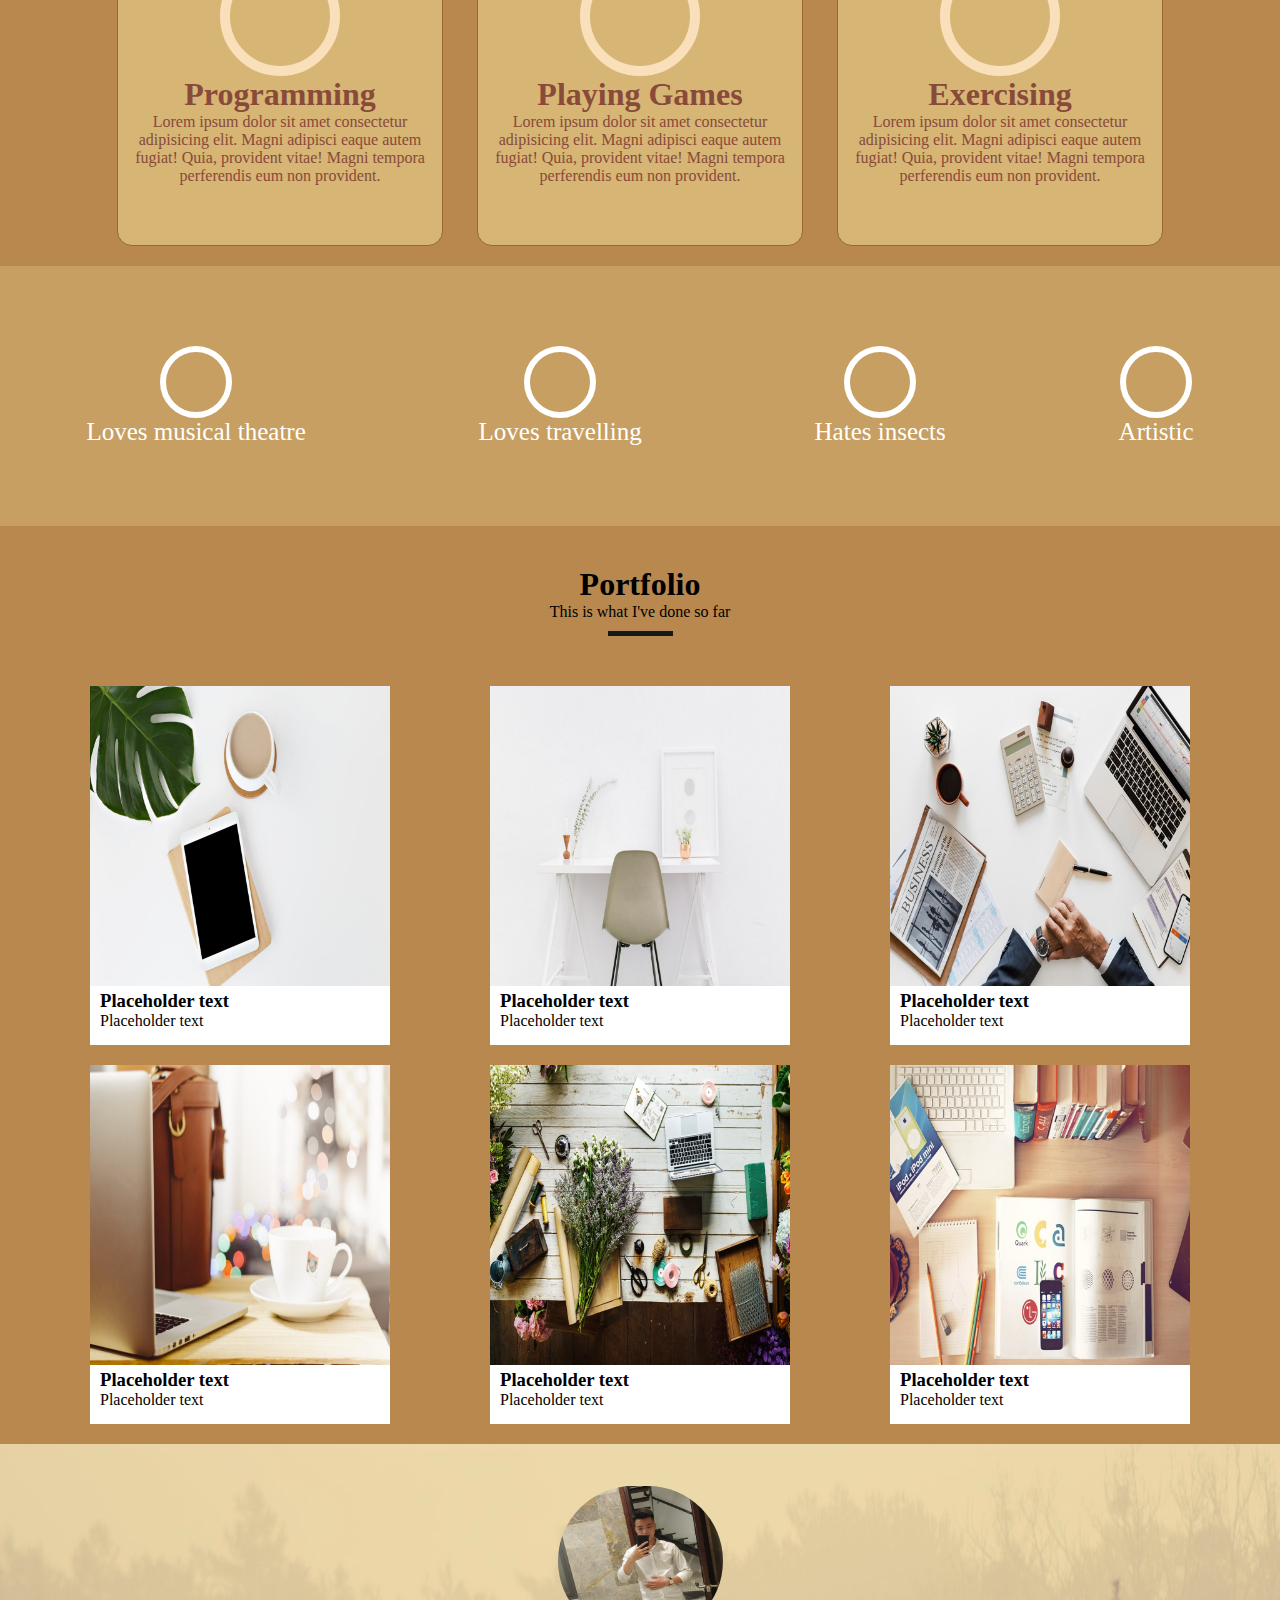
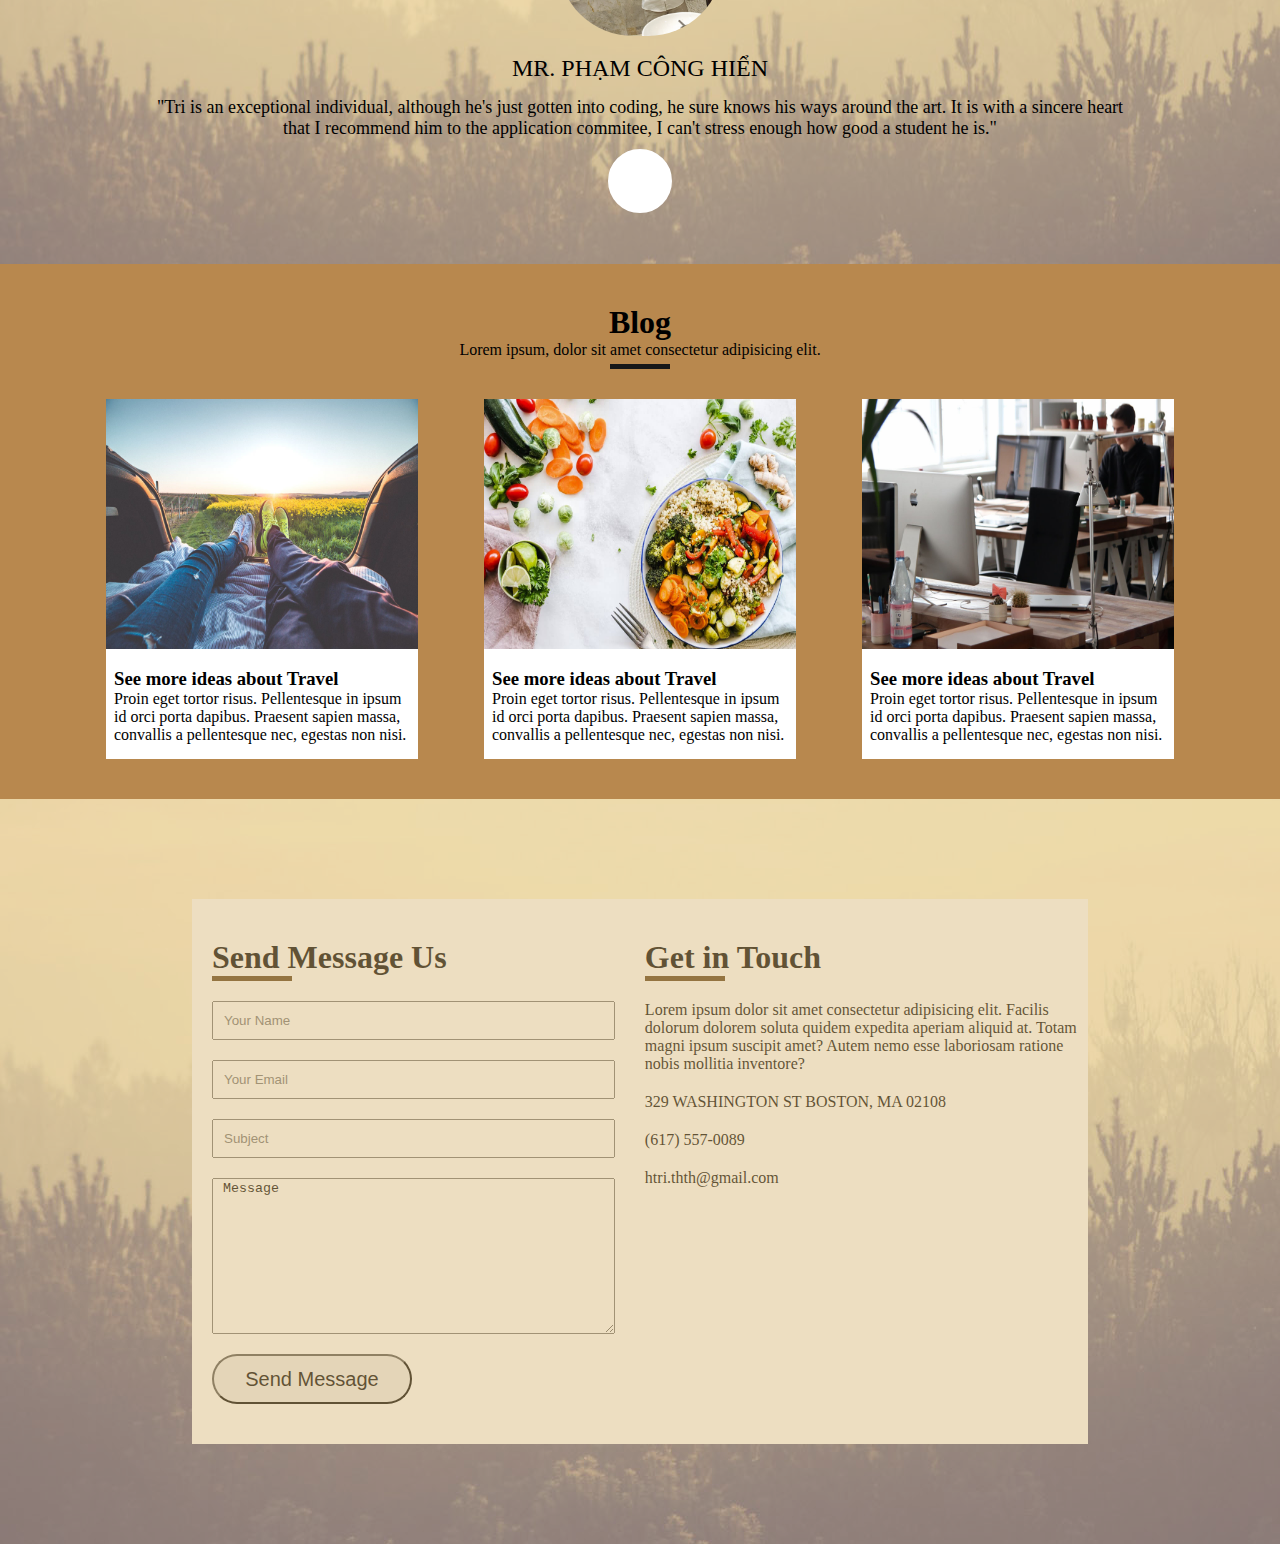
==== commit 27cc60dd: "added responsive" ====
--- a/index.html
+++ b/index.html
@@ -6,6 +6,7 @@
     <meta name="viewport" content="width=device-width, initial-scale=1.0">
     <title>DevFolio</title>
     <link rel="stylesheet" href="DevFolio.css">
+    <link rel="stylesheet" href="responsive.css">
     <link rel="stylesheet" href="https://use.fontawesome.com/releases/v5.8.1/css/all.css" integrity="sha384-50oBUHEmvpQ+1lW4y57PTFmhCaXp0ML5d60M1M7uH2+nqUivzIebhndOJK28anvf" crossorigin="anonymous">
 </head>
 <body>
--- a/DevFolio.css
+++ b/DevFolio.css
@@ -4,17 +4,18 @@
 }
 
 a{
-    position: absolute;
+    /* position: absolute; */
     text-decoration: none;
     color: #FFFFFF;
     /* left: 0; */
     /* right: 0; */
-    top: 0;
-    bottom: 0;
+    /* top: 0;
+    bottom: 0; */
     display: flex;
     /* text-align: center; */
     align-items: center;
     padding: 0 20px;
+    display: inline-block;
 }
 
 a:hover{
@@ -272,18 +273,19 @@
 
 .work-rows{
     display: flex;
-    flex-wrap: wrap;
+    flex-wrap: nowrap;
     margin: 20px 40px;
-    justify-content: space-evenly;
+    justify-content: space-around;
 }
 
 .work-image{
-    width: 400px;
+    width: 100%;
     /* object-fit: cover; */
     height: 300px;
 }
 
 .work-card{
+    width: 25%;
     background-color: white;
     padding-bottom: 15px;
 }
@@ -375,9 +377,12 @@
 
 .blog-card{
     background-color: #FFF;
-    border: 2px solid #FFF;
+    border: 0px solid #FFF;
     width: 26%;
-
+}
+
+.card-image img{
+    width: 100%;
 }
 
 .blog-card img{
--- a/responsive.css
+++ b/responsive.css
@@ -0,0 +1,97 @@
+/* PC */
+@media (min-width: 1024px){
+
+}
+
+/* Tablet */
+@media (min-width: 740px) and (max-width: 1023px){
+    .header{
+        flex-direction: column;
+    }
+
+    .header-devfolio{
+        width: 100%;
+        text-align: center;
+    }
+
+    .header-options-choices{
+        width: 100%;
+        justify-content: space-around;
+    }
+
+    .header-options-choices{
+        padding: 0;
+    }
+
+    .header-options-choices a{
+        height: 58.4px;
+        line-height: 58.4px;
+    }
+
+    .header-options-choices li{
+        width: 75.15px;
+    }
+}
+
+@media (max-width: 739px){
+    .header{
+        flex-direction: column;
+    }
+
+    .header-devfolio{
+        width: 100%;
+        text-align: center;
+    }
+
+    .header-options-choices{
+        width: 100%;
+        justify-content: space-around;
+    }
+
+    .header-options-choices{
+        padding: 0;
+    }
+
+    .header-options-choices a{
+        height: 58.4px;
+        line-height: 58.4px;
+    }
+
+    .header-options-choices li{
+        width: 75.15px;
+    }
+
+    .hobbies-top{
+        flex-direction: column;
+        margin: 0;
+    }   
+
+    .hobbies-bottom{
+        flex-direction: column;
+        margin: 0;
+    }
+
+    .hobby-container{
+        width: 50%;
+        margin: 0 auto 20px auto;
+    }
+
+    .work-card{
+        width: 50%;
+        margin: 0 auto 20px auto;
+    }
+
+    .work-rows{
+        flex-direction: column;
+        margin: 0px;
+    }
+
+    .blog-content{
+        flex-direction: column;
+    }
+
+    .blog-card{
+        margin: 0 auto 20px auto;
+        width: 50%;
+    }
+}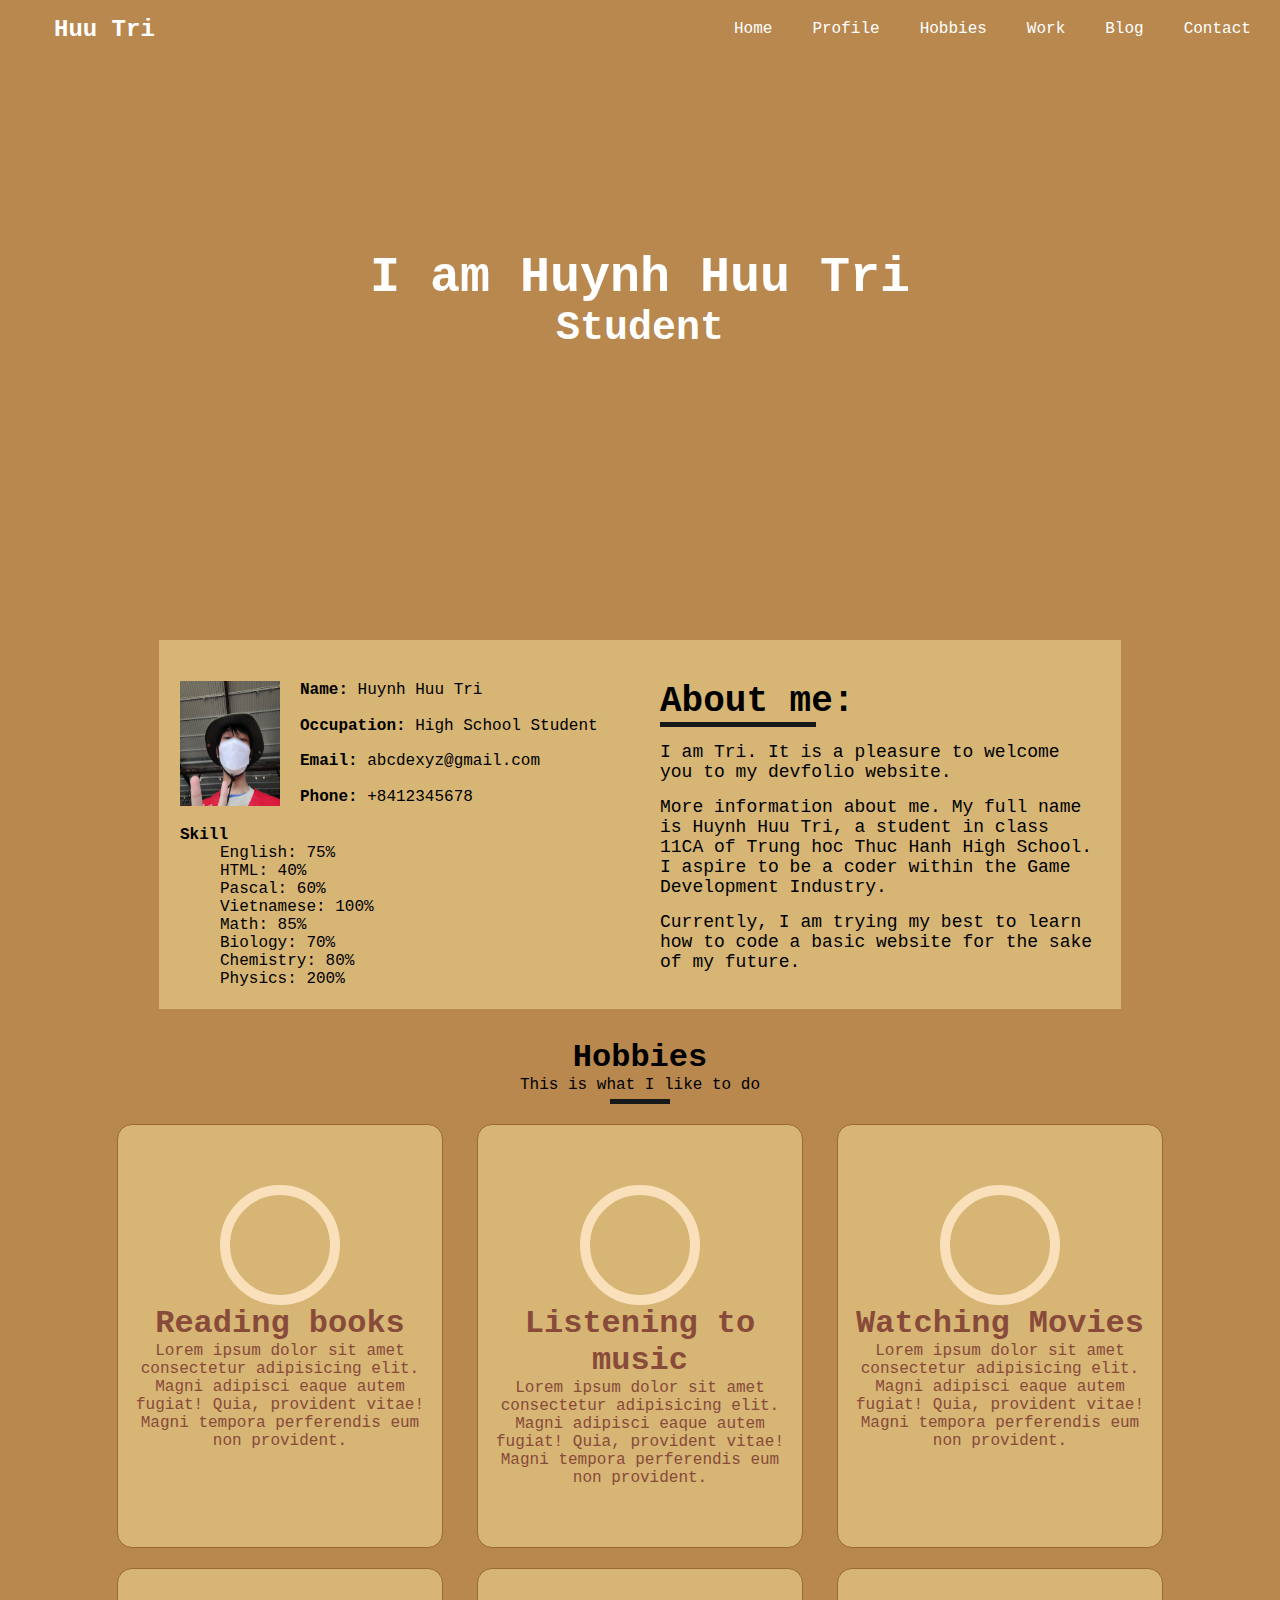
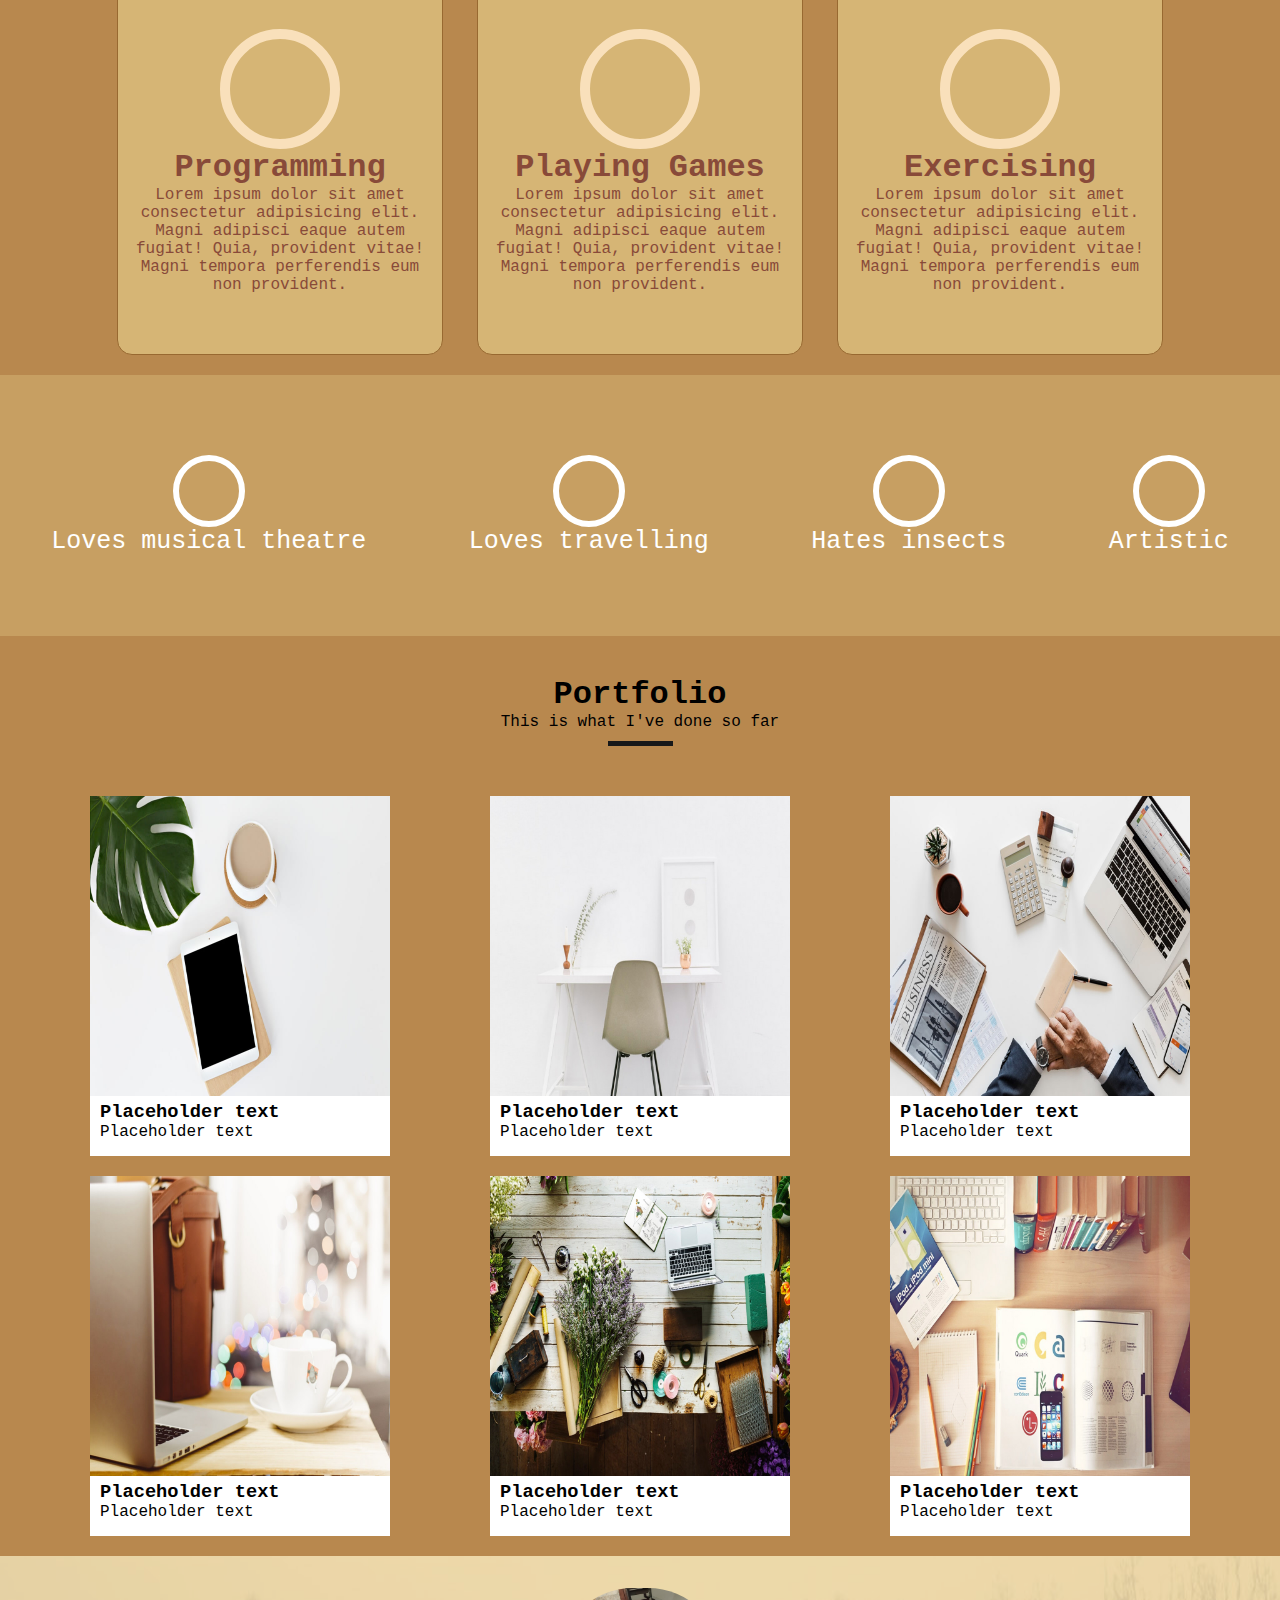
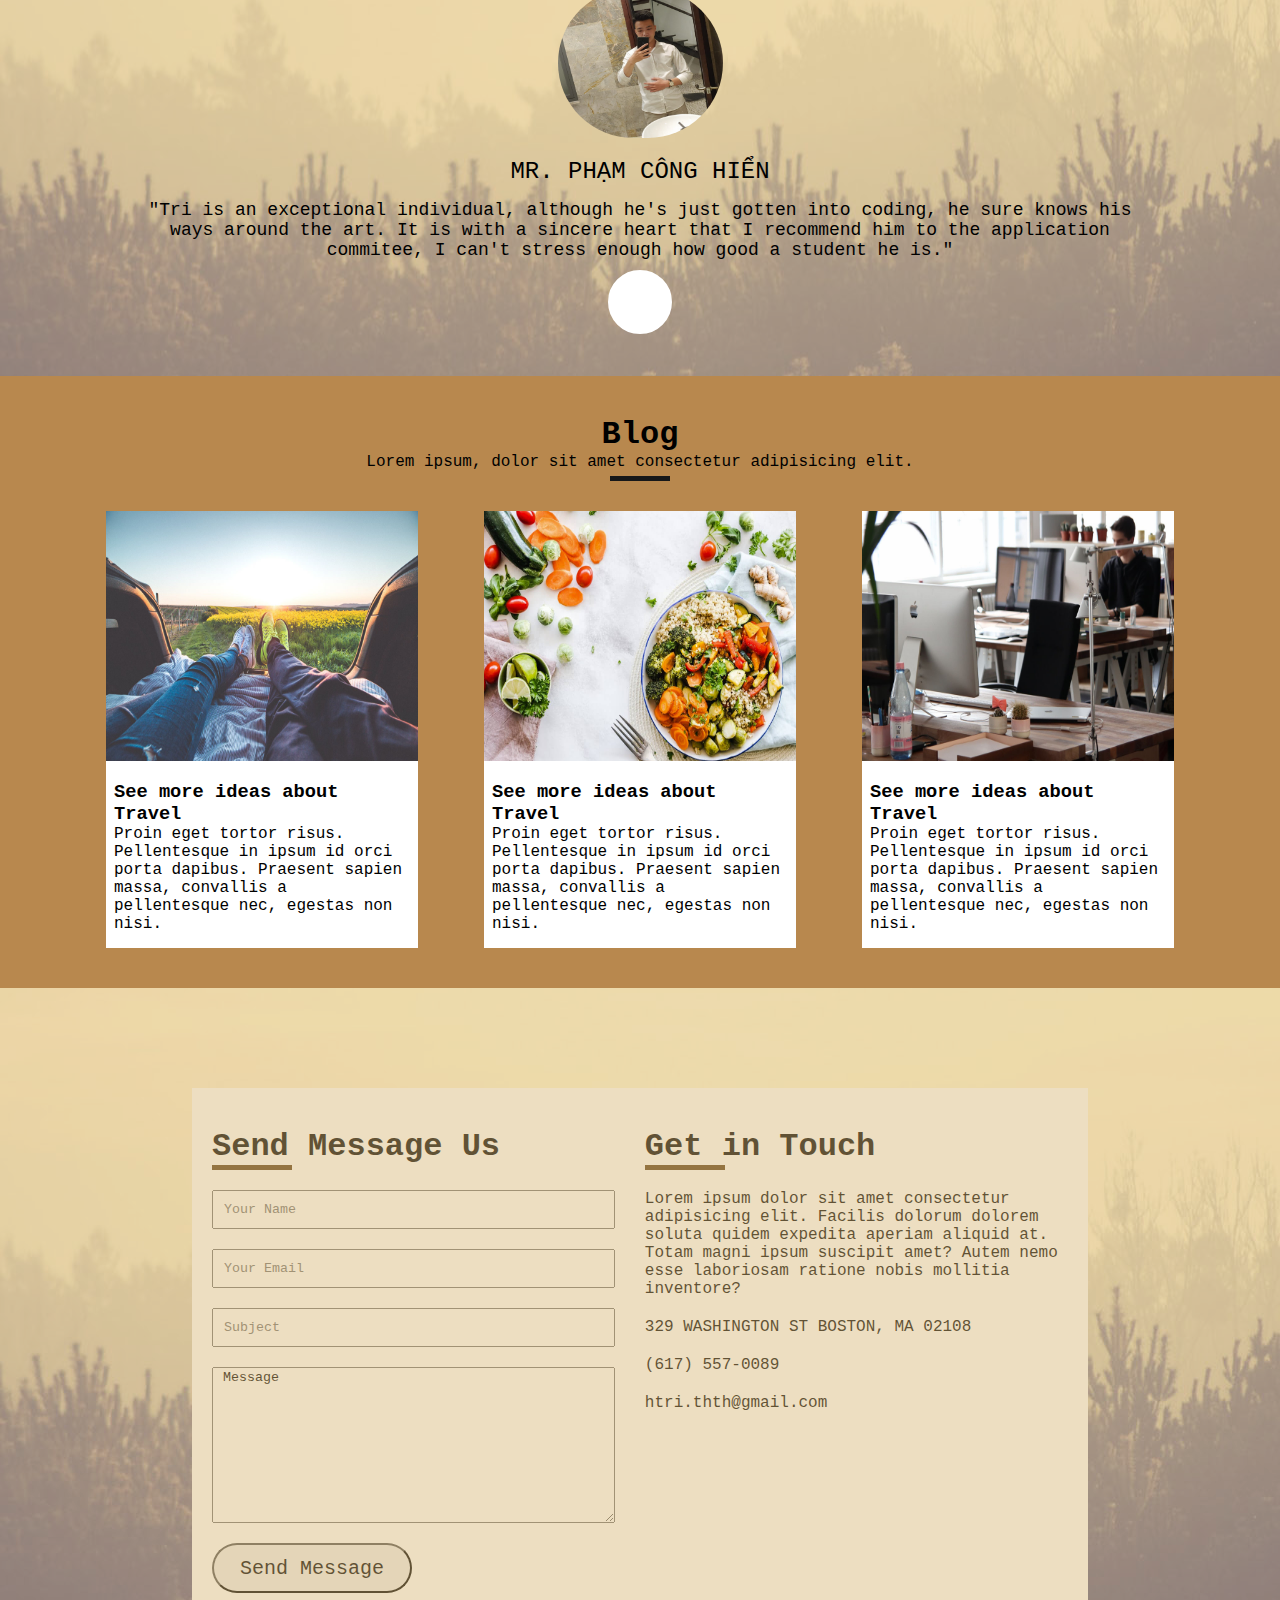
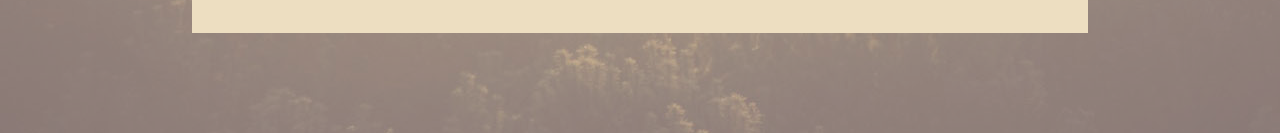
==== commit 26fbc3cb: "Added a blog" ====
--- a/index.html
+++ b/index.html
@@ -259,7 +259,7 @@
             <div class="blog-content">
                 <div class="blog-card">
                     <div class="card-image">
-                        <img src="img/post-1.jpg" alt="">
+                        <a href="blog1.html"><img src="img/post-1.jpg" alt=""></a>
                     </div>
                     <div class="card-body">
                         <h3>See more ideas about Travel</h3>
--- a/DevFolio.css
+++ b/DevFolio.css
@@ -1,6 +1,7 @@
 *{
     margin: 0;
     list-style: none;
+    font-family: 'Courier New', Courier, monospace;
 }
 
 a{
@@ -14,7 +15,6 @@
     display: flex;
     /* text-align: center; */
     align-items: center;
-    padding: 0 20px;
     display: inline-block;
 }
 
@@ -55,7 +55,12 @@
     align-items: center;
     width: 40%;
     /* padding: 20px 0 20px 0; */
+}
+
+.header-options-choices a{
     height: 58.4px;
+    line-height: 58.4px;
+    padding: 0 20px;
 }
 
 .header-options-choices li{
@@ -85,6 +90,7 @@
     display: flex;
     align-items: center;
     justify-content: center;
+    background-attachment: fixed;
 }
 
 .intro-text{
@@ -476,4 +482,103 @@
 
 .contact-left textarea{
     padding-left: 10px;
+}
+
+/* Blog */
+.blog-container{
+    background-color: #FFC26F;
+}
+
+.blog-intro{
+    background-image: url(./img/landscape.jpg);
+    position: relative;
+    width: 100%;
+    z-index: 1;
+    height: 250px;
+    background-attachment: fixed;
+    display: flex;
+    align-items: center;
+    justify-content: center;
+}
+
+.blog-overlay{
+    background-color: #986931;
+    position: absolute;
+    top: 0;
+    bottom: 0;
+    left: 0;
+    right: 0;
+    opacity: 70%;
+}
+
+.blog-text{
+    font-size: 25px;
+    color: white;
+    z-index: 1;
+}
+
+.blog-main{
+    margin: 50px auto 0 auto;
+    display: flex;
+    justify-content: center;
+}
+
+.travel-content{
+    padding: 30px 30px 30px 30px;
+    margin-left: 20px;
+    background-color: #d6b575;
+}
+
+.travel-content h2{
+    margin-bottom: 20px;
+}
+
+.travel-content p{
+    margin-top: 20px;
+}
+
+.travel-content img{
+    width: 100%;
+}
+
+.blog-left{
+    width: 60%;
+}
+
+.blog-right{
+    width: 30%;
+    margin-left: 20px;
+}
+
+.blog-section{
+    background-color: #d6b575;
+    margin-bottom: 40px;
+    padding: 20px;
+}
+
+.blog-contact{
+    margin-top: 40px;
+    background-color: #d6b575;
+    display: flex;
+    flex-direction: column;
+    margin-left: 20px;
+    padding: 40px 40px 20px 40px;
+}
+
+.blog-contact input{
+    margin-top: 20px;
+    padding: 10px;
+}
+
+.blog-contact textarea{
+    margin-top: 20px;
+}
+
+.blog-contact button{
+    margin-top: 20px;
+    /* width: 107px; */
+    font-size: 20px;
+    width: 200px;
+    height: 50px;
+    border-radius: 32px;
 }--- a/responsive.css
+++ b/responsive.css
@@ -10,6 +10,7 @@
     }
 
     .header-devfolio{
+        margin-top: 20px;
         width: 100%;
         text-align: center;
     }
@@ -31,7 +32,67 @@
     .header-options-choices li{
         width: 75.15px;
     }
+
+    .profile{
+        width: 90%;
+    }
+
+    .hobbies-top{
+        flex-direction: column;
+        margin: 0;
+    }   
+
+    .hobbies-bottom{
+        flex-direction: column;
+        margin: 0;
+    }
+
+    .hobby-container{
+        width: 50%;
+        margin: 0 auto 20px auto;
+    }
+
+    .work-card{
+        width: 50%;
+        margin: 0 auto 20px auto;
+    }
+
+    .work-rows{
+        flex-direction: column;
+        margin: 0px;
+    }
+
+    .blog-content{
+        flex-direction: column;
+    }
+
+    .blog-card{
+        margin: 0 auto 20px auto;
+        width: 50%;
+    }
+
+    .statistics{
+        flex-wrap: wrap;
+    }
+
+    .contact-content{
+        flex-direction: column-reverse;
+        width: 90%;
+    }
+
+    .contact-left{
+        width: 90%;
+        margin-bottom: 20px;
+    }
+
+    .contact-right{
+        width: 90%;
+        margin-bottom: 20px;
+    }
+
 }
+
+/* Big Phone */
 
 @media (max-width: 739px){
     .header{
@@ -39,6 +100,7 @@
     }
 
     .header-devfolio{
+        margin-top: 20px;
         width: 100%;
         text-align: center;
     }
@@ -61,6 +123,10 @@
         width: 75.15px;
     }
 
+    .profile{
+        width: 90%;
+    }
+
     .hobbies-top{
         flex-direction: column;
         margin: 0;
@@ -94,4 +160,62 @@
         margin: 0 auto 20px auto;
         width: 50%;
     }
+
+    .statistics{
+        flex-wrap: wrap;
+    }
+
+    .contact-content{
+        flex-direction: column-reverse;
+        width: 90%;
+    }
+
+    .contact-left{
+        width: 90%;
+    }
+
+    .contact-right{
+        width: 90%;
+        margin-bottom: 20px;
+    }
+
+}
+
+@media (max-width: 500px){
+
+    .header-options-choices{
+        font-size: 12px;
+    }
+
+    .header-options-choices li{
+        width: auto;
+    }
+
+    .header-options-choices a{
+        padding: 0;
+    }
+
+    .profile{
+        flex-direction: column;
+    }
+
+    .profile-left{
+        width: 90%;
+    }
+
+    .profile-right{
+        width: 90%;
+    }
+
+    .hobby-container{
+        width: 90%;
+    }
+
+    .work-card{
+        width: 90%;
+    }
+
+    .blog-card{
+        width: 90%;
+    }
 }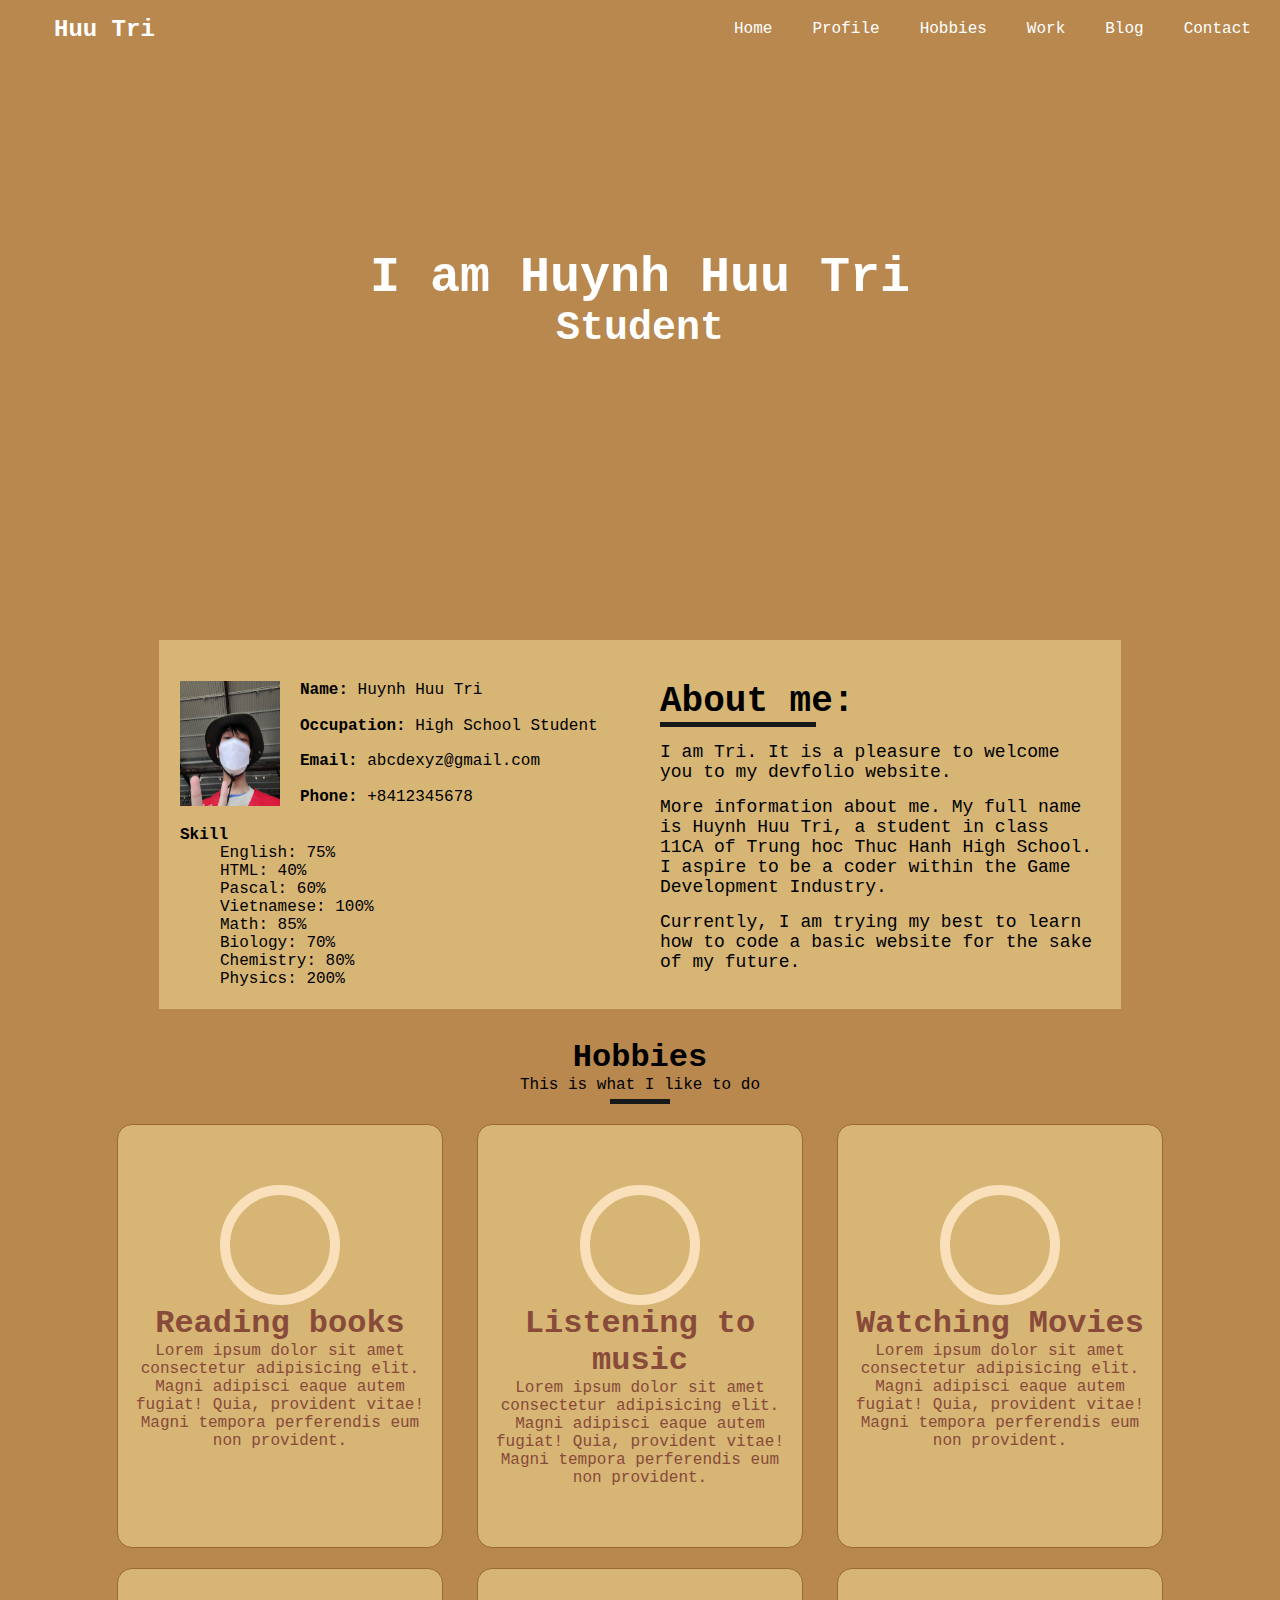
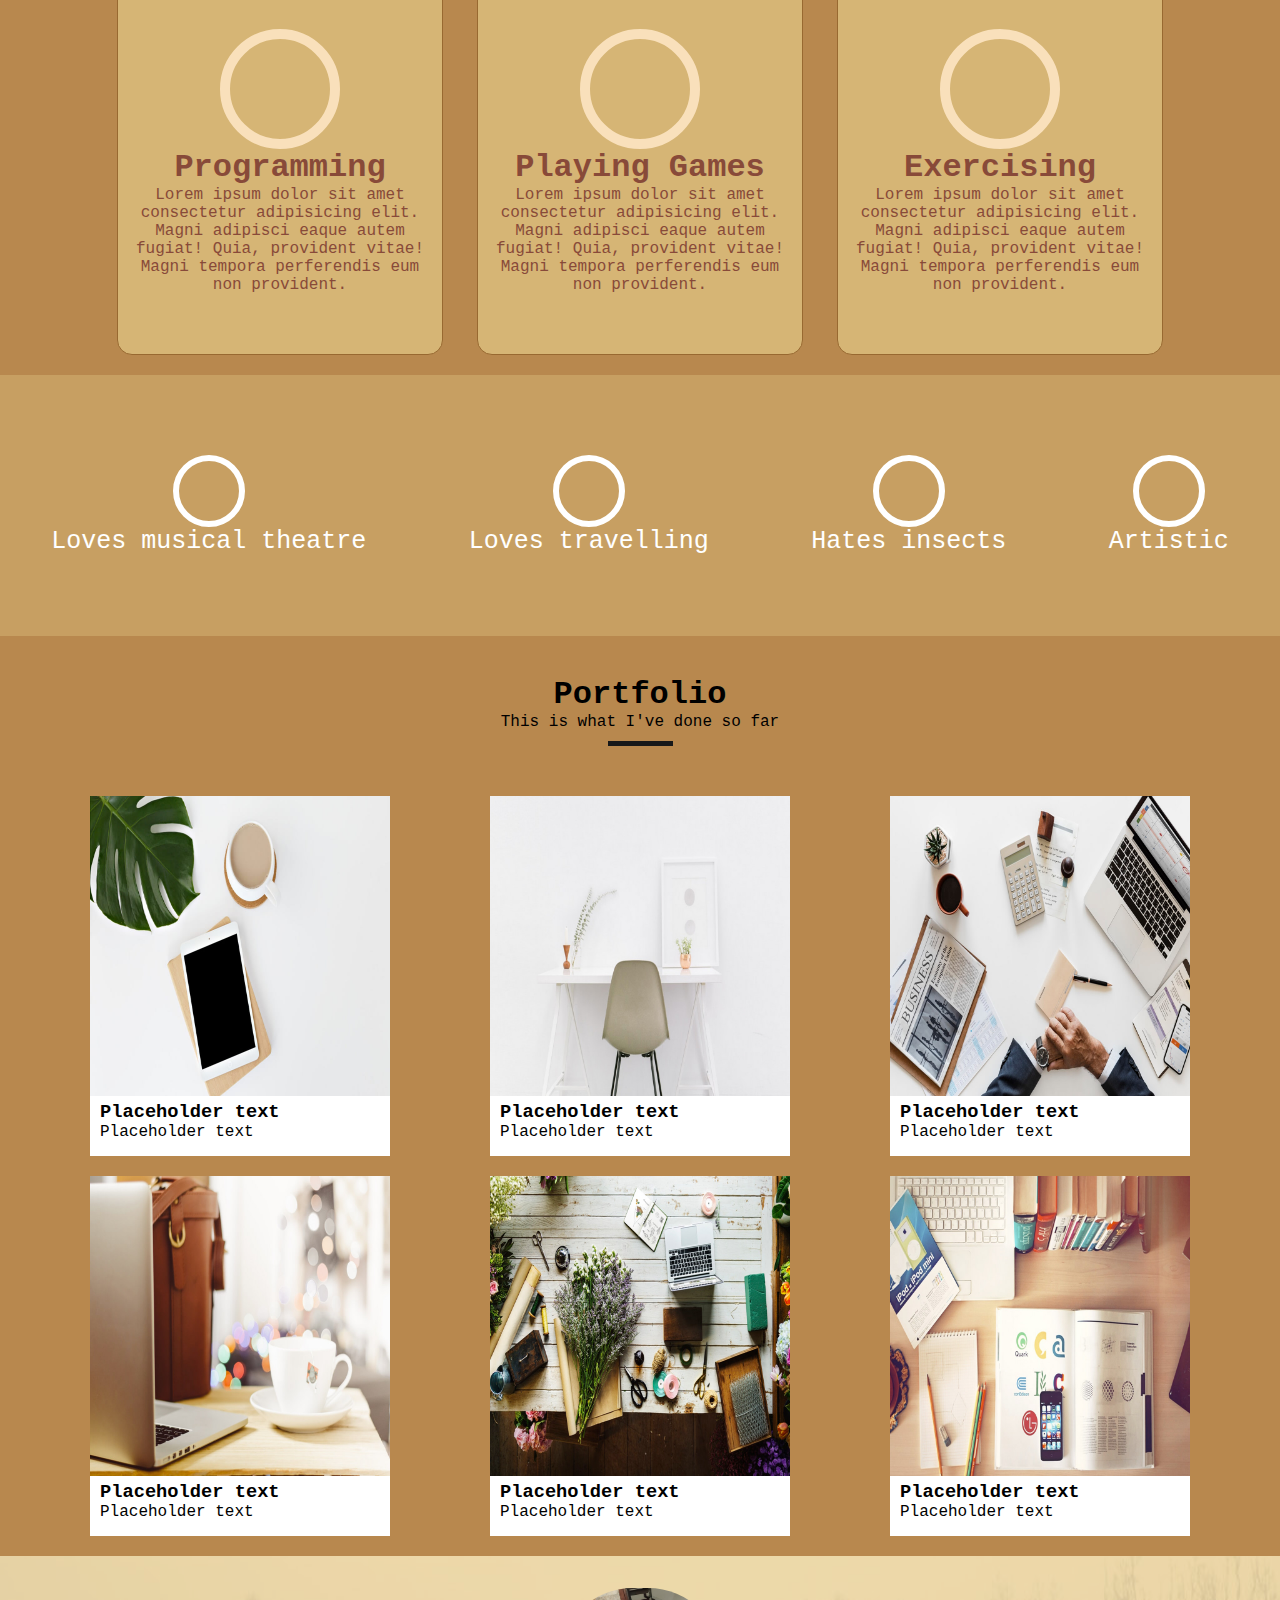
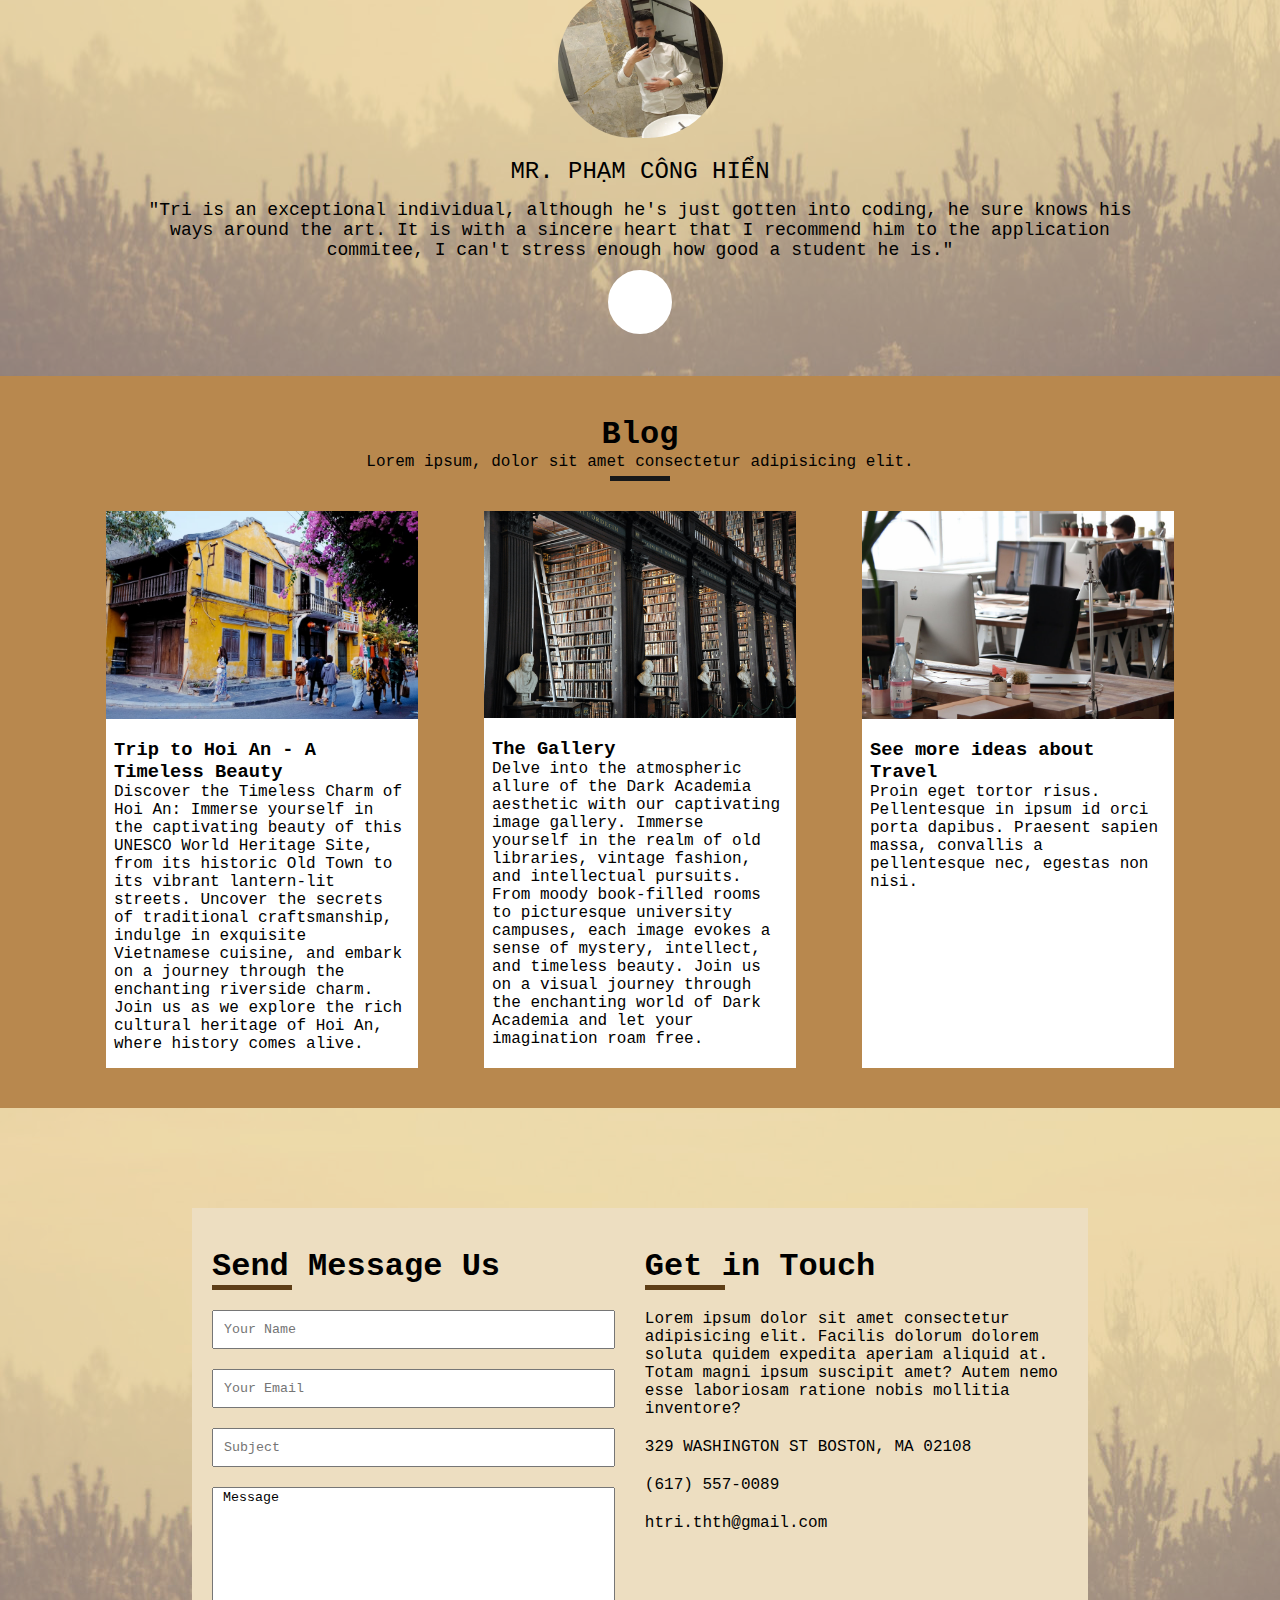
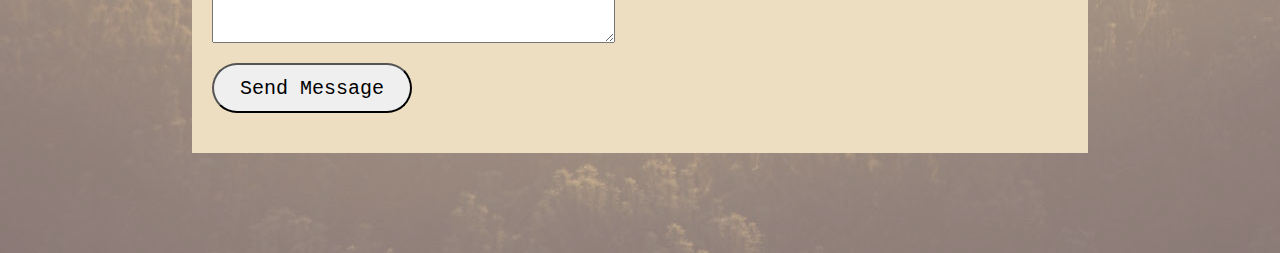
==== commit 438009f9: "Added blog 2" ====
--- a/index.html
+++ b/index.html
@@ -259,20 +259,20 @@
             <div class="blog-content">
                 <div class="blog-card">
                     <div class="card-image">
-                        <a href="blog1.html"><img src="img/post-1.jpg" alt=""></a>
+                        <a href="blog1.html"><img src="img/hoian.avif" alt=""></a>
                     </div>
                     <div class="card-body">
-                        <h3>See more ideas about Travel</h3>
-                        <p>Proin eget tortor risus. Pellentesque in ipsum id orci porta dapibus. Praesent sapien massa, convallis a pellentesque nec, egestas non nisi.</p>
+                        <h3>Trip to Hoi An - A Timeless Beauty</h3>
+                        <p>Discover the Timeless Charm of Hoi An: Immerse yourself in the captivating beauty of this UNESCO World Heritage Site, from its historic Old Town to its vibrant lantern-lit streets. Uncover the secrets of traditional craftsmanship, indulge in exquisite Vietnamese cuisine, and embark on a journey through the enchanting riverside charm. Join us as we explore the rich cultural heritage of Hoi An, where history comes alive.</p>
                     </div>
                 </div>
                 <div class="blog-card">
                     <div class="card-image">
-                        <img src="img/post-2.jpg" alt="">
+                        <a href="blog2.html"><img src="img/gallery.jpg" alt=""></a>
                     </div>
                     <div class="card-body">
-                        <h3>See more ideas about Travel</h3>
-                        <p>Proin eget tortor risus. Pellentesque in ipsum id orci porta dapibus. Praesent sapien massa, convallis a pellentesque nec, egestas non nisi.</p>
+                        <h3>The Gallery</h3>
+                        <p>Delve into the atmospheric allure of the Dark Academia aesthetic with our captivating image gallery. Immerse yourself in the realm of old libraries, vintage fashion, and intellectual pursuits. From moody book-filled rooms to picturesque university campuses, each image evokes a sense of mystery, intellect, and timeless beauty. Join us on a visual journey through the enchanting world of Dark Academia and let your imagination roam free.</p>
                     </div>
                 </div>
                 <div class="blog-card">
--- a/DevFolio.css
+++ b/DevFolio.css
@@ -18,7 +18,7 @@
     display: inline-block;
 }
 
-a:hover{
+.header-options-choices a:hover{
     color: #b8884e;
     background-color: white;
 }
@@ -391,10 +391,6 @@
     width: 100%;
 }
 
-.blog-card img{
-    height: 250px;
-}
-
 .card-body{
     padding: 15px 8px;
 }
@@ -433,6 +429,7 @@
     display: flex;
     flex-direction: column;
     margin-left: 20px;
+    z-index: 1;
 }
 
 .contact-left input{
@@ -455,6 +452,7 @@
 .contact-right{
     width: 55%;
     margin-left: 30px;
+    z-index: 1;
 }
 
 .contact-right p{
@@ -581,4 +579,115 @@
     width: 200px;
     height: 50px;
     border-radius: 32px;
+}
+
+/* Gallery */
+.gallery-container{
+
+}
+
+.gallery-intro{
+    background-image: url(./img/firstimage.jpg);
+    background-repeat: no-repeat;
+    background-size: cover;
+    position: relative;
+    width: 100%;
+    z-index: 1;
+    height: 400px;
+    background-attachment: fixed;
+    display: flex;
+    align-items: center;
+    justify-content: flex-start;
+}
+
+.gallery-overlay{
+    background-color: #171819;
+    position: absolute;
+    top: 0;
+    bottom: 0;
+    left: 0;
+    right: 0;
+    opacity: 70%;
+}
+
+.gallery-text{
+    margin-left: 40px;
+    font-size: 25px;
+    color: white;
+    z-index: 1;
+}
+
+.gallery-bar{
+    height: 5px;
+    width: 200px;
+    background-color: rgba(255, 255, 255, 0.7);
+}
+
+.gallery-section1{
+    padding: 40px;
+    background-color: #241b24;
+    color: white;
+    display: flex;
+    justify-content: flex-start;
+}
+
+.gallery-section1-text{
+    margin-left: 40px;
+}
+
+.gallery-bar2{
+    height: 5px;
+    width: 200px;
+    background-color: rgba(255, 255, 255, 0.7);
+}
+
+.gallery-section1-text p{
+    font-size: 16px;
+    margin-top: 20px;
+}
+
+.gallery-section2 img{
+    display: inline-block;
+    height: 400px;
+    width: 40%;
+}
+
+.gallery-section2{
+    display: flex;
+    background-color: #120f12;
+}
+
+.gallery-section2-right{
+    padding-top: 40px;
+    width: 60%;
+    color: white;
+    font-size: 16px;
+    margin-left: 20px;
+}
+
+.gallery-section2-right p{
+    margin-top: 20px;
+}
+
+.gallery-section3 img{
+    display: inline-block;
+    height: 400px;
+    width: 50%;
+}
+
+.gallery-section3{
+    display: flex;
+    background-color: #3d3232;
+}
+
+.gallery-section3-left{
+    padding-top: 40px;
+    width: 50%;
+    color: white;
+    font-size: 16px;
+    margin-left: 20px;
+}
+
+.gallery-section3-left p{
+    margin-top: 20px;
 }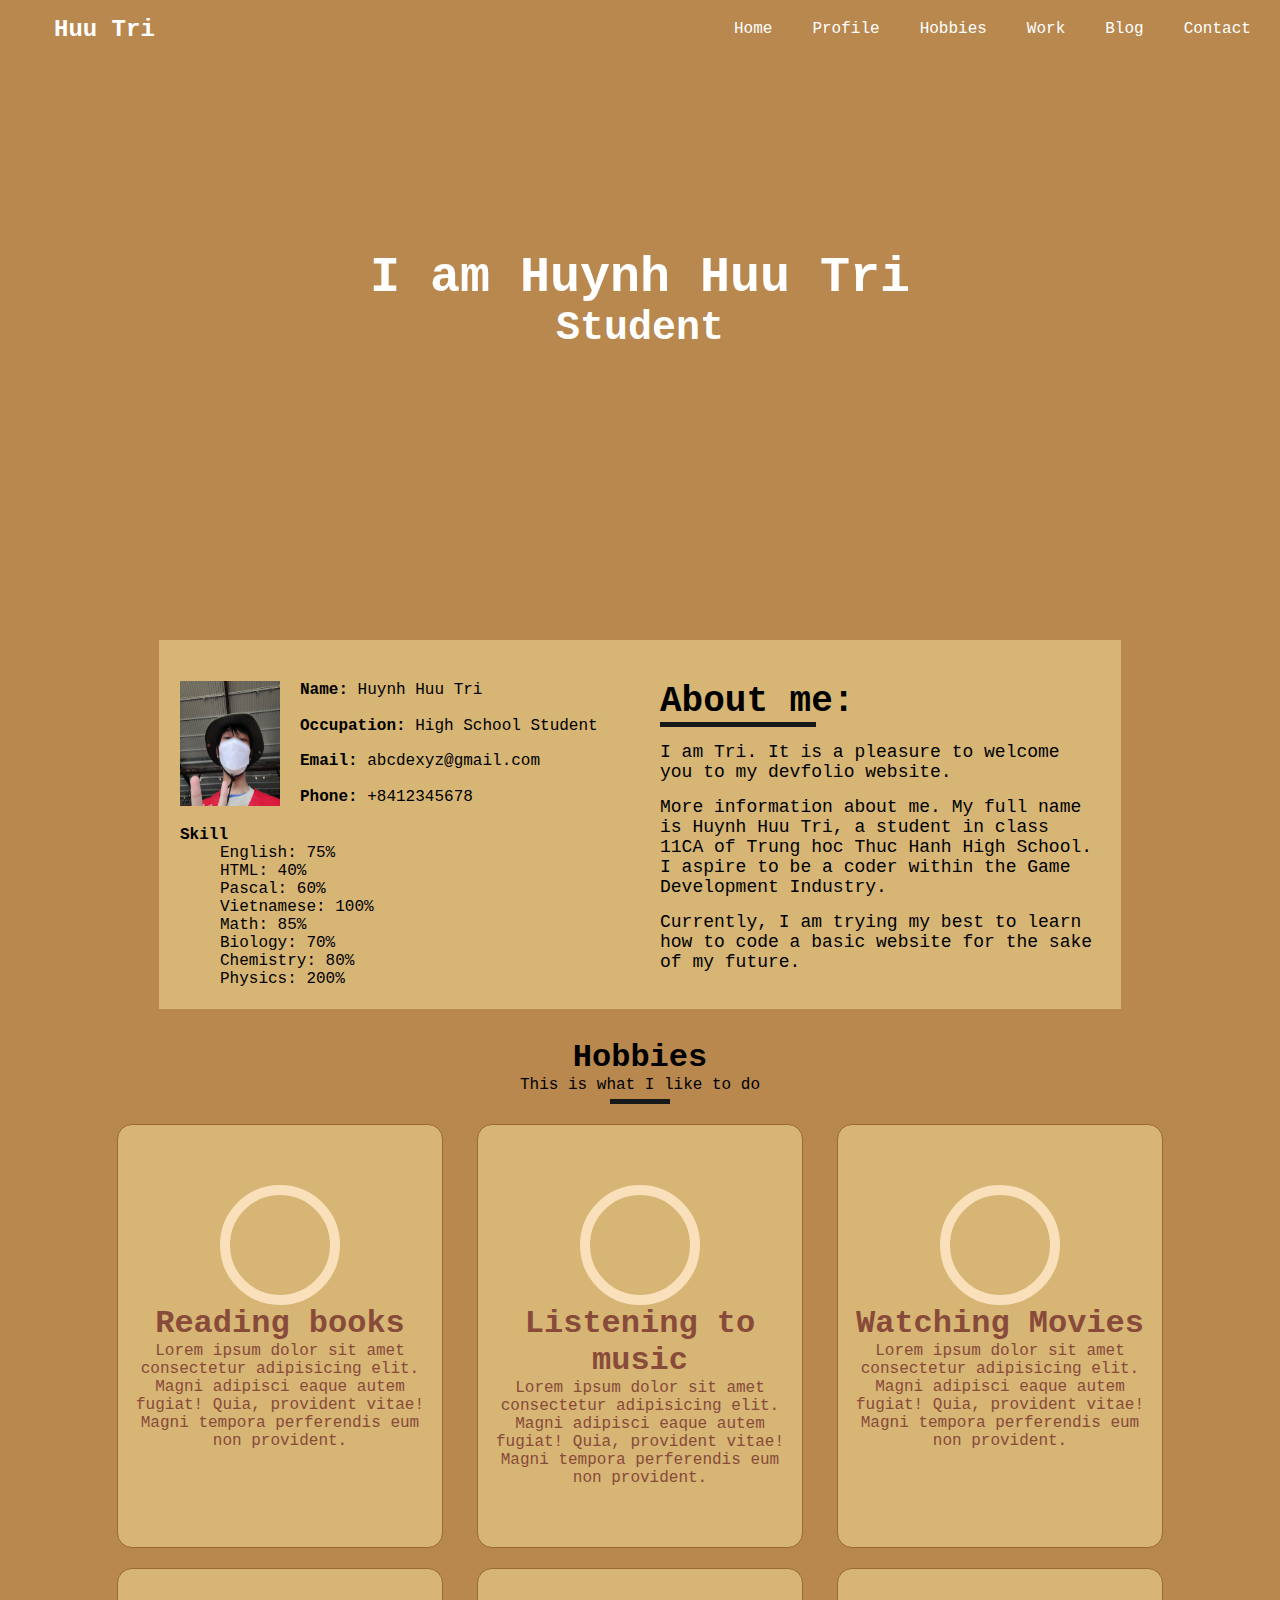
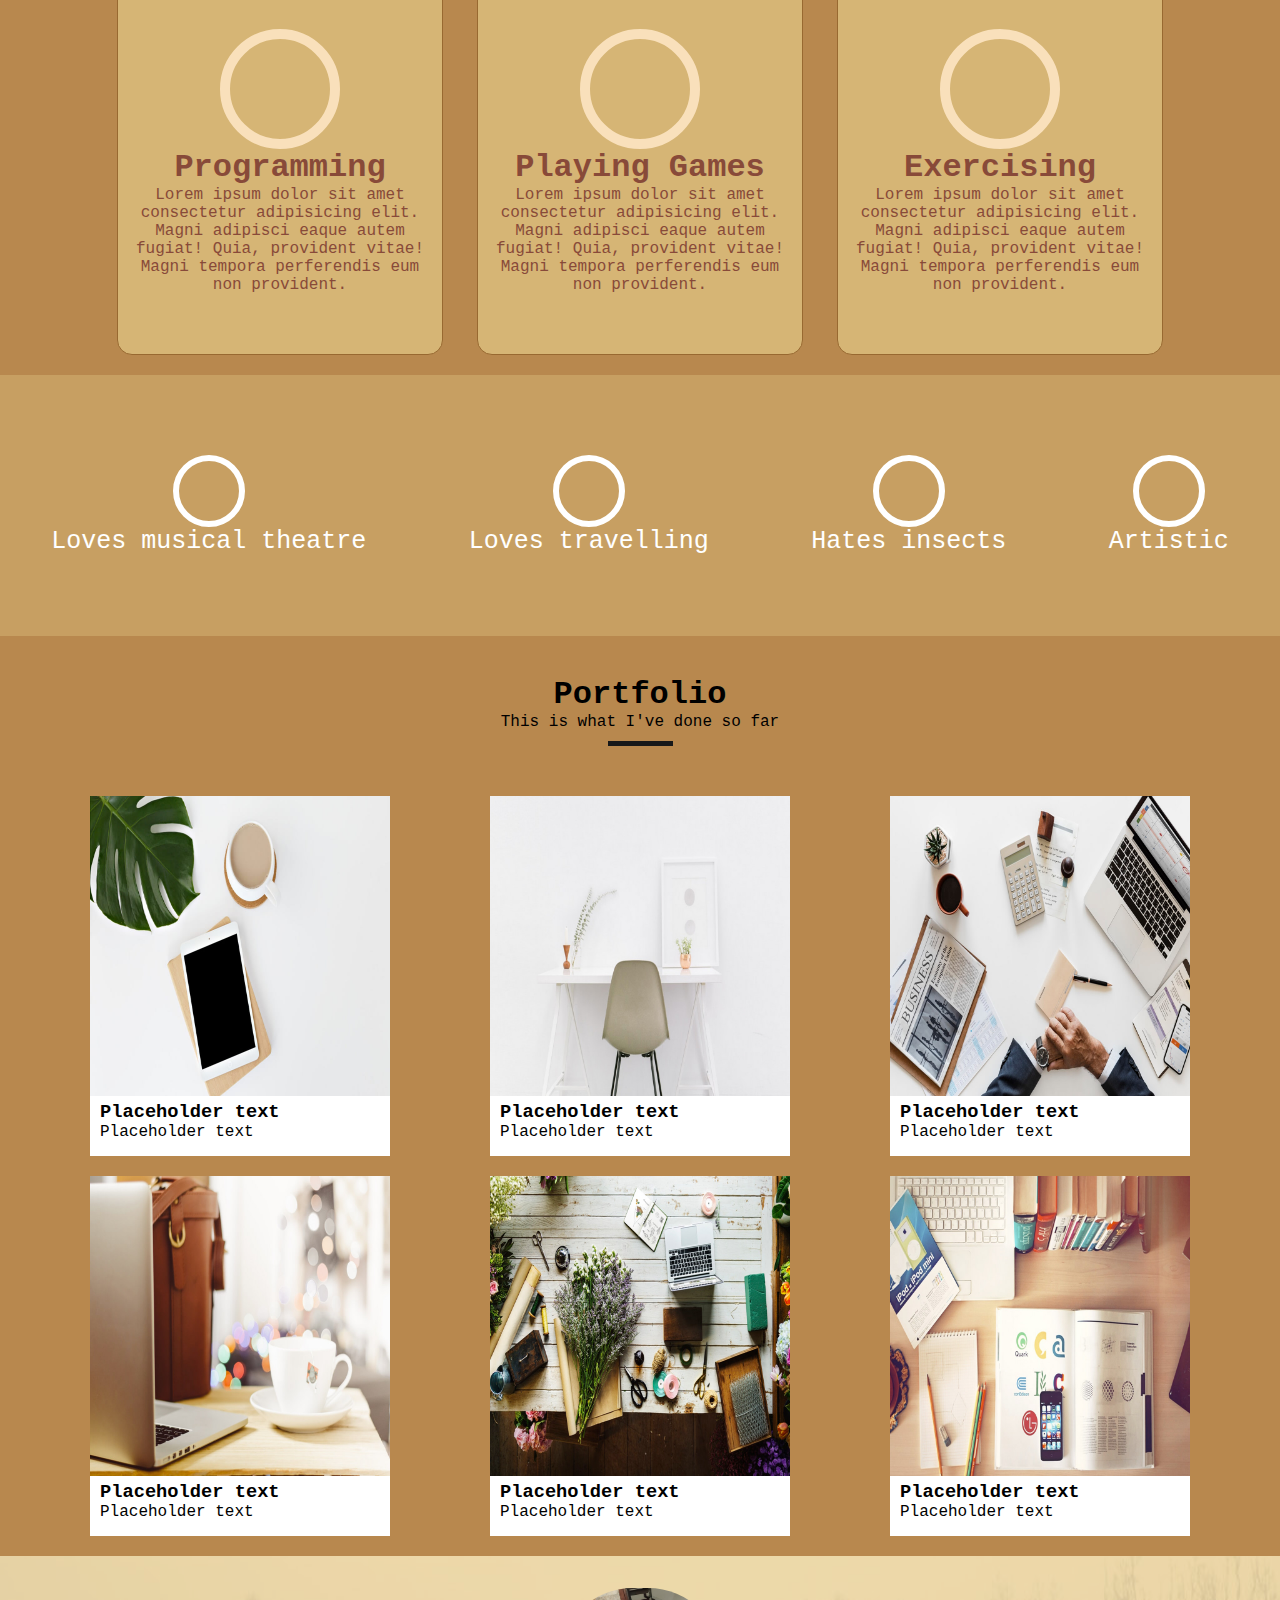
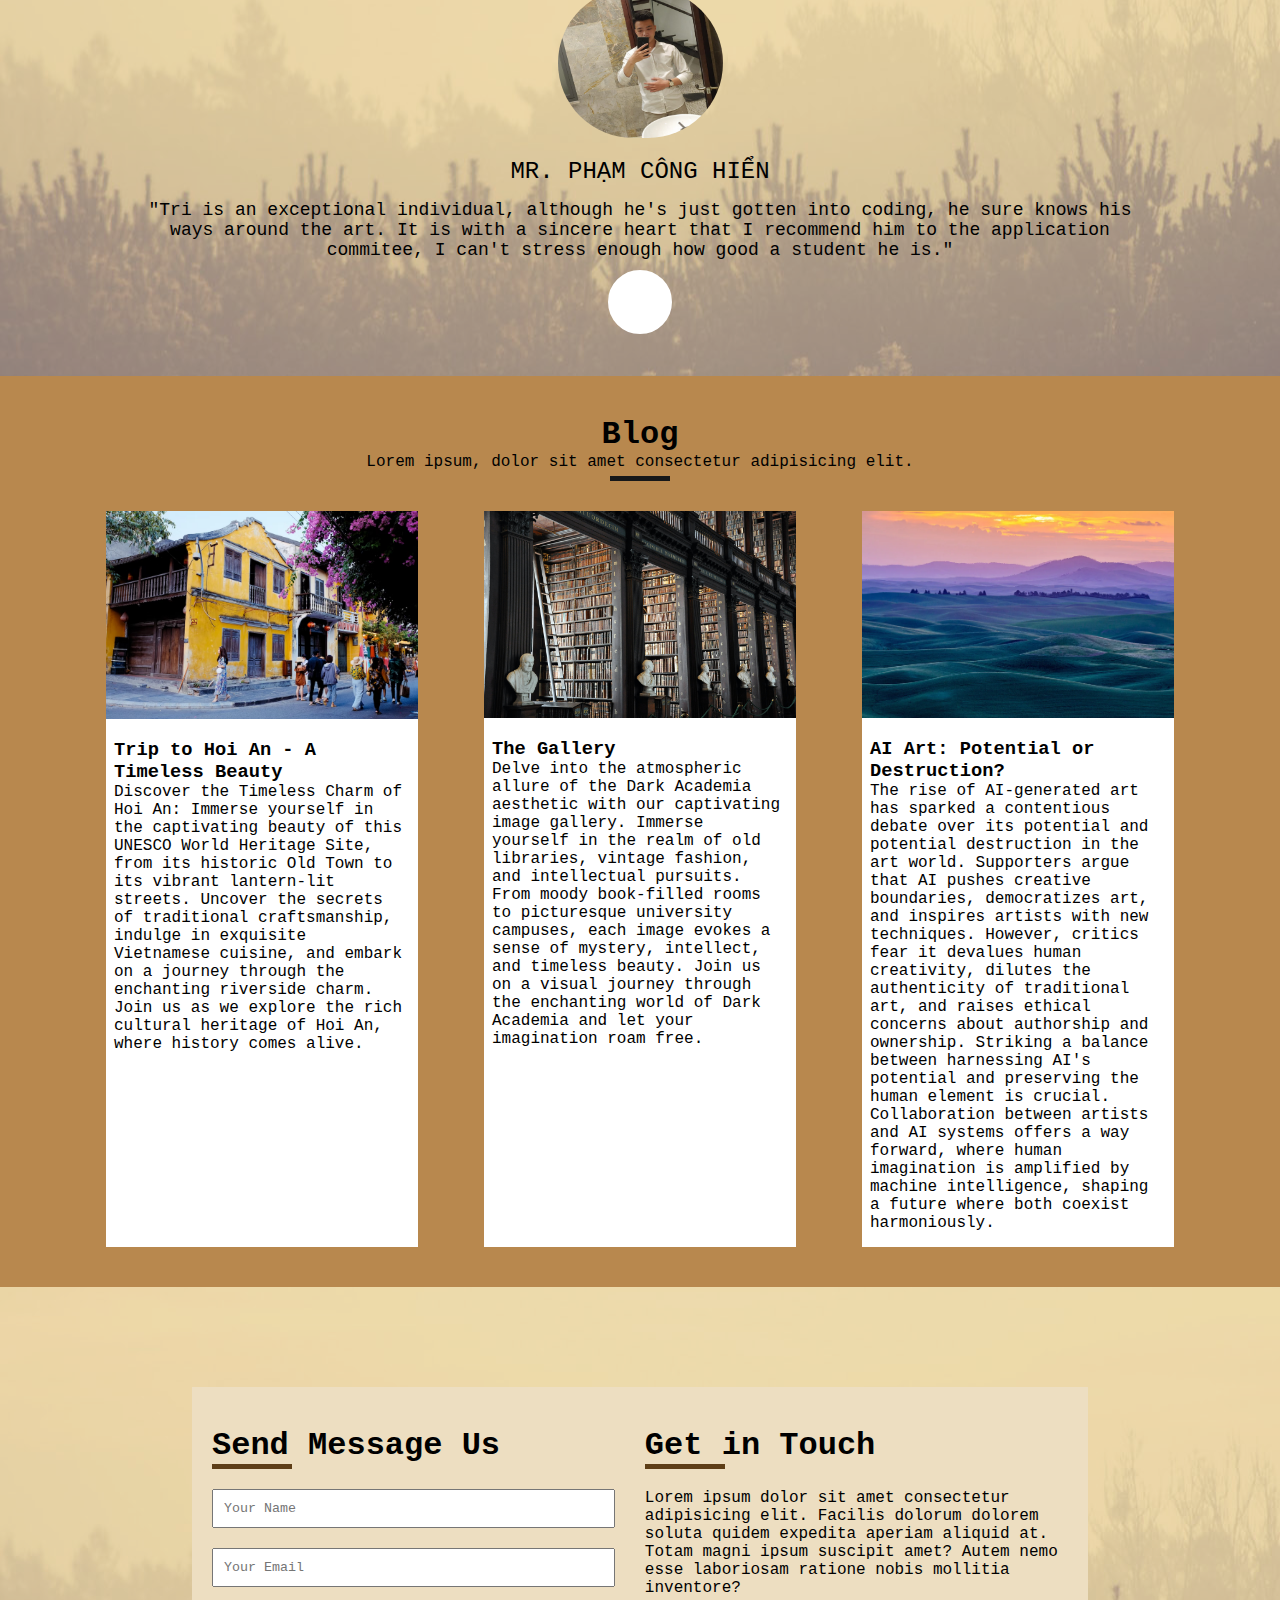
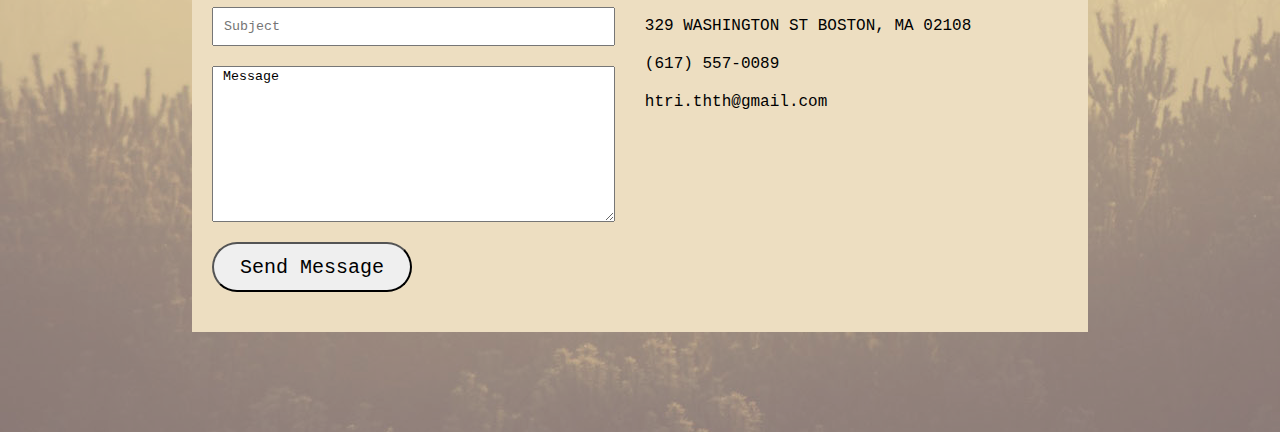
==== commit 77a992b5: "Finished blog 3" ====
--- a/index.html
+++ b/index.html
@@ -277,11 +277,11 @@
                 </div>
                 <div class="blog-card">
                     <div class="card-image">
-                        <img src="img/post-3.jpg" alt="">
+                        <a href="./blog3.html"><img src="./img/blog3.webp" alt=""></a>
                     </div>
                     <div class="card-body">
-                        <h3>See more ideas about Travel</h3>
-                        <p>Proin eget tortor risus. Pellentesque in ipsum id orci porta dapibus. Praesent sapien massa, convallis a pellentesque nec, egestas non nisi.</p>
+                        <h3>AI Art: Potential or Destruction?</h3>
+                        <p>The rise of AI-generated art has sparked a contentious debate over its potential and potential destruction in the art world. Supporters argue that AI pushes creative boundaries, democratizes art, and inspires artists with new techniques. However, critics fear it devalues human creativity, dilutes the authenticity of traditional art, and raises ethical concerns about authorship and ownership. Striking a balance between harnessing AI's potential and preserving the human element is crucial. Collaboration between artists and AI systems offers a way forward, where human imagination is amplified by machine intelligence, shaping a future where both coexist harmoniously.</p>
                     </div>
                 </div>
             </div>
--- a/DevFolio.css
+++ b/DevFolio.css
@@ -690,4 +690,100 @@
 
 .gallery-section3-left p{
     margin-top: 20px;
+}
+
+/* Blog 3 */
+.artistic-container{
+    background: rgb(241,72,33);
+    background: linear-gradient(90deg, rgba(241,72,33,0.8436624649859944) 16%, rgba(124,228,238,1) 60%, rgba(246,250,86,1) 100%, rgba(64,122,45,1) 100%);
+}
+
+.artistic-intro{
+    display: flex;
+    height: 400px;
+    justify-content: center;
+    align-items: center;
+}
+
+.artistic-intro h1{
+    position: relative;
+    width: 21%;
+}
+
+.artistic-intro img{
+    height: 300px;
+    margin-left: 40px;
+    opacity: 85%;
+}
+
+.artistic-bar{
+    position: absolute;
+    height: 2px;
+    width: 145px;
+    background-color: #120f12;
+    z-index: 1;
+    top: 165px;
+}
+
+.artistic-divider{
+    height: 3px;
+    width: 80%;
+    background-color: black;
+    margin: 0 auto;
+}
+
+/* First Section of Artistic */
+.artistic-first{
+    padding-top: 40px;
+    display: flex;
+    padding-bottom: 100px;
+}
+
+.artistic-first img{
+    height: 300px;
+    margin-left: 100px;
+}
+
+.artistic-fish{
+    position: relative;
+}
+
+.artistic-fish img:hover{
+
+}
+
+.artistic-basketball{
+    position: absolute;
+    left: -50px;
+    bottom: -60px;
+}
+
+.artistic-first-content{
+    width: 40%;
+    margin-left: 40px;
+}
+
+.artistic-button{
+    background-color: rgba(124,228,238,0);
+    font-size: 20px;
+    margin-top: 20px;
+    border: 1px solid black;
+    border-radius: 8px;
+}
+
+.artistic-button:hover{
+    background-color: white;
+    border-color: white;
+}
+
+/* Second section */
+.artistic-second{
+    padding: 40px 0;
+    display: flex;
+    margin: 0 auto;
+    justify-content: space-evenly;
+}
+
+.artistic-second-part{
+    width: 30%;
 }